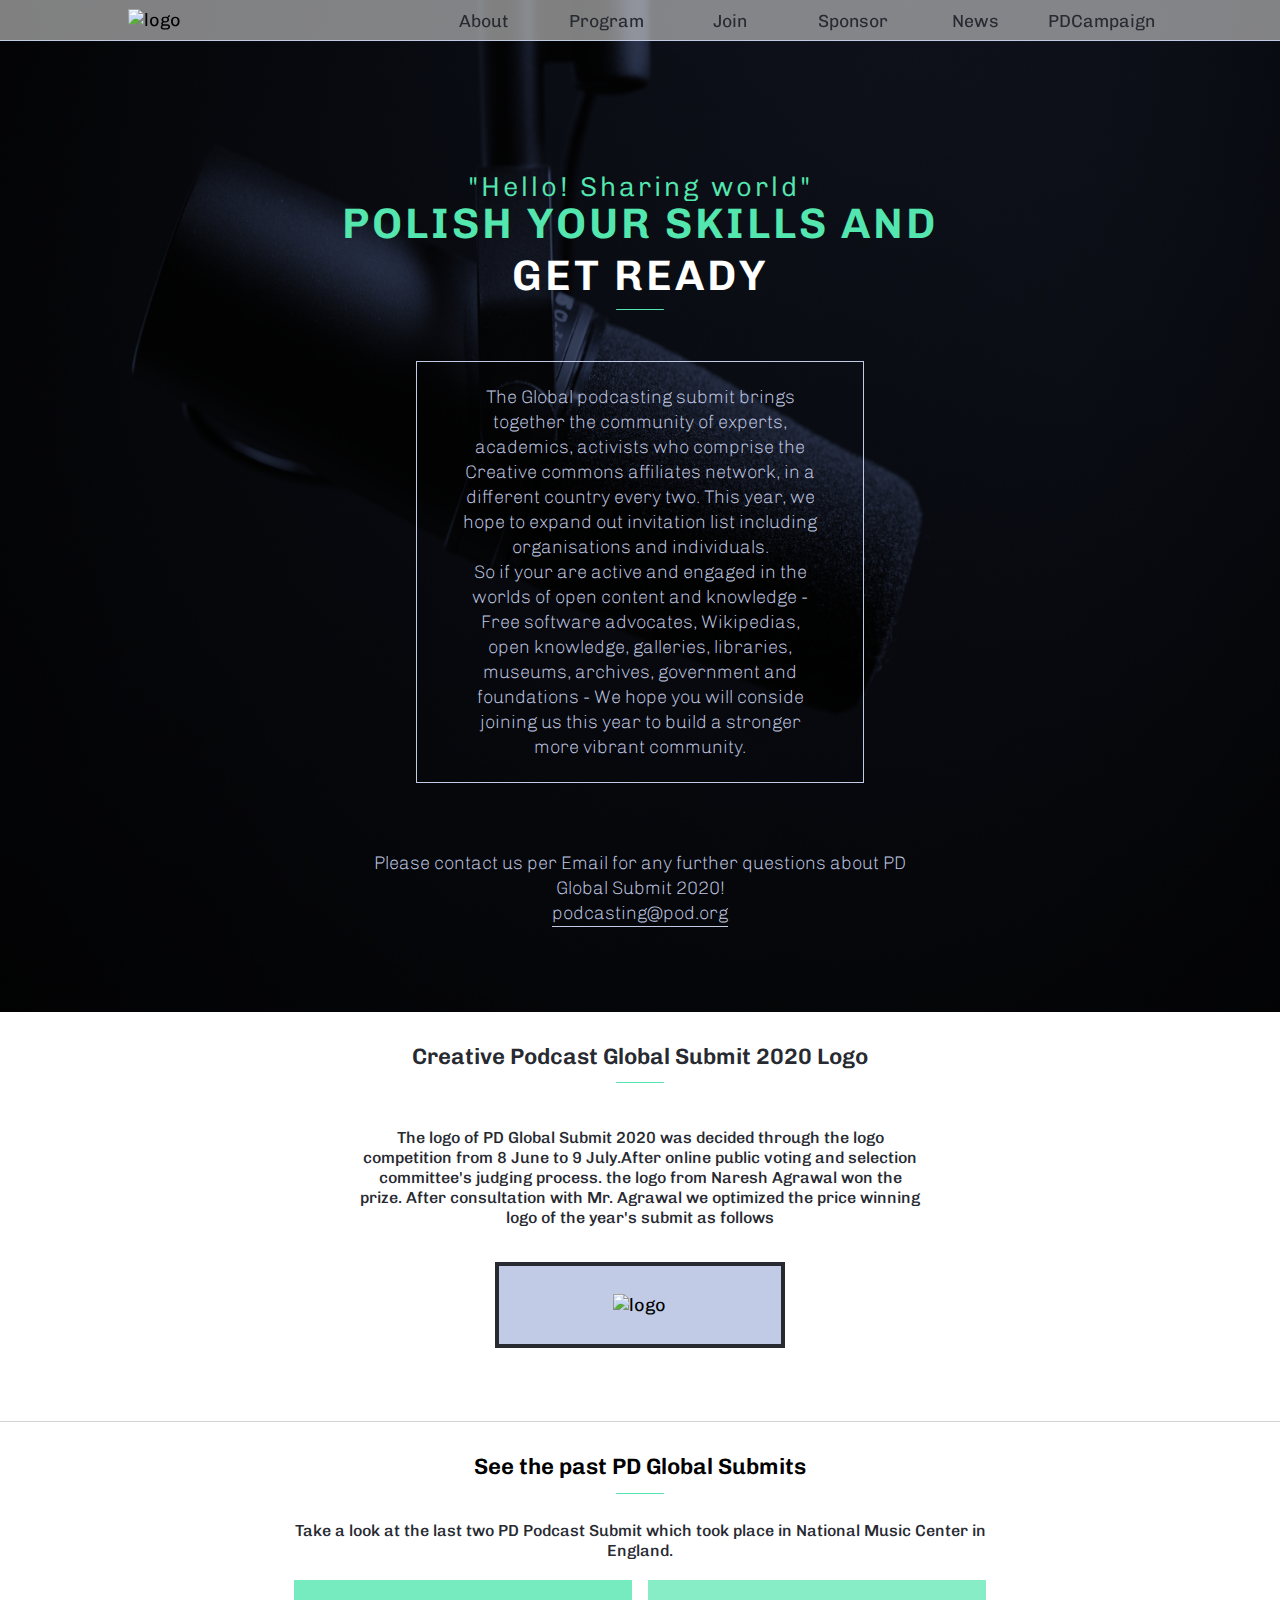
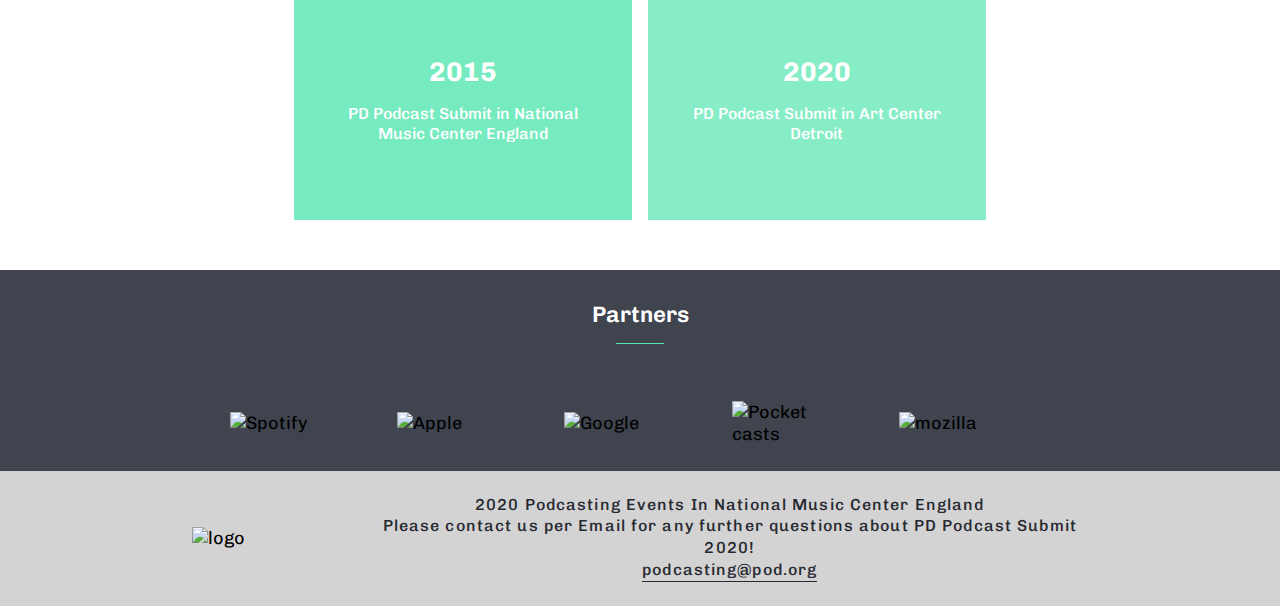
==== about.html @ 08f6e9c5 "completed the desktop version aswell" ====
<!DOCTYPE html>
<html lang="en">
<head>
  <meta charset="UTF-8">
  <meta http-equiv="X-UA-Compatible" content="IE=edge">
  <meta name="viewport" content="width=device-width, initial-scale=1.0">
  <link rel="stylesheet" href="about.css">
  <title>Capstone Project x01</title>
</head>
<body>
        <div class="container">
          <header>
            <img class="hambuger" src="./assets/mobile//hamburger.png" alt="harmbuger icon"/>
            <nav class="navigator toggle-ON">
              <button class="exit-btn">X</button>
              <a href="index.html"><img class="desktop" src="./assets/mobile/logo.svg" alt="logo"></a>
              <ul>
                <li><a href="about.html">About</a></li>
                <li><a href="#">Program</a></li>
                <li><a href="#">Join</a></li>
                <li><a href="#">Sponsor</a></li>
                <li><a href="#">News</a></li>
                <li class="desktop"><a href="#">PDCampaign</a></li>
              </ul>
              <div>
                <hr>
              </div>
            </nav>
          </header>
          <main>
            <div>
            <h4 class="sharing">
              "Hello! Sharing world"
            </h4>
            <h1>
              POLISH YOUR SKILLS AND<span class="title-span"><br>GET READY</span>
            </h1>
            <hr>
            </div>
            <p class="support">            
              The Global podcasting submit brings together the community of experts,
              academics, activists who comprise the Creative commons affiliates network,
              in a different country every two. This year, we hope to expand out invitation
              list including organisations and individuals.<br><span class="desktop">So if your are active and engaged
              in the worlds of open content and knowledge - Free software advocates, Wikipedias, open knowledge, galleries,
              libraries, museums, archives, government and foundations - We hope you will conside joining us this year to build
              a stronger more vibrant community.
              </span>
            </p>
            <p>
              Please contact us per Email for any further questions about PD Global Submit 2020!
              <br><span class="mail"><a href="#">podcasting@pod.org</a></span>
            </p>
          </main>
        </div>

        <section class="programs">
          <div class="programs-header">
            <h2>
              Creative Podcast Global Submit 2020 Logo
            </h2>
            <hr>
          </div>
          <p>
            The logo of PD Global Submit 2020 was decided through the logo competition 
            from 8 June to 9 July.<span class="desktop">After online public voting and selection
            committee's judging process. the logo from Naresh Agrawal won the prize. After consultation
            with Mr. Agrawal we optimized the price winning logo of the year's submit as follows 
            </span>
          </p>
          <div class="logo-feature">
            <img src="./assets/mobile/logo.svg" alt="logo">
          </div>
        </section>

        <section class="speakers">
          <div>
            <h2 class="speakers-header">See the past PD Global Submits</h2>
            <hr>
          </div> 
          <p>Take a look at the last two PD Podcast Submit which took place in National Music Center in England.</p>
          <div class="submit-pictures">
            <div class="submit1">
              <h2>2015</h2>
              <p>PD Podcast Submit in National Music Center England</p>
            </div>
            <div class="submit2">
              <h2>2020</h2>
              <p>PD Podcast Submit in Art Center Detroit</p>
            </div>
          </div>
        </section>

        <footer>
          <section class="upper">
            <div>
              <h2 class="speakers-header">Partners</h2>
              <hr>
            </div>
            <div class="logos">
              <img class="spotiffy" src="./assets/mobile/spotify.svg" alt="Spotify"/>
              <img class="applfe" src="./assets/mobile/apple-podcast.svg" alt="Apple"/>
              <img class="googfle" src="./assets/mobile/google-podcasts.svg" alt="Google"/>
              <img class="pockfet" src="./assets/mobile/pocket-casts.svg" alt="Pocket casts"/>
              <img src="./assets/mobile/partner1.png" alt="mozilla">
            </div>
          </section>
          <section class="down">
              <img src="./assets/mobile/logo.svg" alt="logo">
              <div>
              <p>2020 Podcasting Events In National Music Center England</p>
              <p class="desktop">
                Please contact us per Email for any further questions about PD Podcast Submit 2020!
                <br><span class="mail"><a href="#">podcasting@pod.org</a></span>
              </p>
              </div>
          </section>
        </footer>

        <script src="./script.js"></script>
</body>
</html>
---- about.css ----
@import url("https://fonts.googleapis.com/css2?family=Chivo:wght@300;400;700;900&display=swap");

/* Reset for easy styling */
* {
  margin: 0;
  padding: 0;
  box-sizing: border-box;
}

a,
ul,
li {
  text-decoration: none;
  color: inherit;
  list-style: none;
}

body {
  font-family: 'Chivo', sans-serif;
  font-size: 18px;
}

.container {
  background: 50%/cover no-repeat url(./assets/mobile/leo-bg.jpg), rgba(18, 23, 37, 0.9);
  background-repeat: no-repeat;
  background-position: 100% 100%;
  background-size: 100% 100%;
  padding: 2rem;
  background-blend-mode: overlay;
  display: flex;
  flex-direction: column;
  gap: 6rem;
}

.hambuger {
  width: 32px;
  height: 32px;
}

main {
  width: 78vw;
  margin: 0 auto;
  display: flex;
  flex-direction: column;
  gap: 3vh;
}

main h1,
.programs-header h2,
.speakers-header {
  font-weight: 100;
  font-size: 1.625rem;
  line-height: 38px;
  color: #54e6af;
  text-align: center;
}

.sharing {
  font-weight: 100;
  font-size: 1.2rem;
  color: #54e6af;
  text-align: center;
  line-height: 22px;
}

.title-span {
  color: white;
}

main p {
  font-size: .933rem;
  font-weight: 100;
  line-height: 25px;
  color: #C2CBE5;
  text-align: center;
  padding: 1rem;
}

.support {
  border: 1px solid #c2cbe5;
}

.companies {
  display: flex;
  flex-wrap: wrap;
  align-items: baseline;
  justify-content: space-between;
}

.programs {
  padding: 5%;
  display: flex;
  flex-direction: column;
  gap: 2.4rem;
  margin-bottom: 4%;
}

.programs p,
.speakers p {
  font-size: 1.2rem;
  font-weight: 500;
  line-height: 22px;
  color: #272a31;
  text-align: center;
}

.logo-feature {
  text-align: center;
  background-color: #c2cbe5;
  padding: 5% 10%;
  outline: 4px solid #272a31;
}

hr {
  margin: 2.5% auto;
  width: 3rem;
  height: 0.08rem;
  border-radius: 16px;
  background-color: #54e6af;
  border: none;
}

.programs-header h2,
.speakers-header {
  color: #272a31;
  font-weight: 600;
  font-size: 1.4rem;
}

.speakers-header {
  color: black;
  font-weight: 600;
}

.program-list h2 {
  color: #54e6af;
  font-size: 1rem;
  font-weight: 600;
  margin-left: 3.5vw;
}


.speakers {
  border-top: 1px solid #d3d3d3;
  padding: 5%;
  display: flex;
  flex-direction: column;
  gap: 1.5rem;
}

.submit-pictures {
  display: flex;
  flex-direction: column;
  gap: 1rem;
  align-items: space-evenly;
  margin-bottom: 1.5rem;
}

.submit-pictures div {
  display: flex;
  flex-direction: column;
  align-items: center;
  justify-content: center;
  gap: 1rem;
  height: 15rem;
  color: white;
}

.submit-pictures p {
  color: white;
}

.submit1 {
  background: 50%/cover no-repeat url(./assets/mobile/submit1.jpg), rgba(84, 230, 175, 0.8);
  background-repeat: no-repeat;
  background-position: 100% 100%;
  background-size: 100% 100%;
  padding: 2rem;
  background-blend-mode: overlay;
}

.submit2 {
  background: 50%/cover no-repeat url(./assets/mobile/submit2.jpg), rgba(84, 230, 175, 0.7);
  background-repeat: no-repeat;
  background-position: 100% 100%;
  background-size: 100% 100%;
  padding: 2rem;
  background-blend-mode: overlay;
}

 .upper {
  background-color: #3f444f;
  display: flex;
  flex-direction: column;
  gap: 2rem;
  padding: 5% 3%;
 }

 .upper h2 {
  color: white;
 }

.logos {
  display: flex;
  align-items: center;
  justify-content: center;
  gap: 1rem;
  flex-wrap: wrap;
}

.logos img {
  width: 24%;
}

.down {
  padding: 5% 10%;
  display: flex;
  align-items: center;
  justify-content: center;
  gap: 7vw;
  background-color: #d3d3d3;
}

.down img {
  width: 30%;
}
.down p {
  flex: 2;
  font-size: 1rem;
  font-weight: 500;
  line-height: 18px;
  letter-spacing: 0.07rem;
  color: #272a31
}

.navigator {
  background-color: #272a31;
  position: fixed;
  top: 0;
  right: 0;
  bottom: 0;
  left: 0;
  max-width: 100vw;
  max-height: 100vh;
  display: flex;
  flex-direction: column;
  gap: 1rem;
  align-items: center;
  /* justify-content: center; */
  padding: 8%;
}

.navigator button {
  align-self: flex-end;
  background-color: transparent;
  color: #c2cbe5;
  border: none;
  font-size: 2rem;
}

.navigator ul {
  display: flex;
  flex-direction: column;
  align-items: center;
  justify-content: center;
  gap: 1rem;
}

.navigator li {
  color: #c2cbe5;
  font-size: 2rem;
  border-bottom: 1px solid #c2cbe5;
  width: 80vw;
  padding: 3%;
}

.navigator div {
position: absolute;
display: flex;
justify-content: center;
align-items: center;
bottom: 0rem;
height: 5rem;
width: 100vw;
background-color: #c2cbe5;
}

.navigator hr {
  width: 24vw;
  height: 5px;
}

.toggle-ON {
  display: none;
}

.desktop {
  display: none;
}


@media screen and (min-width: 768px) {


  .hambuger,
  .exit-btn,
  .programs button {
    display: none;
  }

  .desktop,
  .toggle-ON {
    display: initial;
  }

  .mail {
    padding-bottom: 2px;
    border-bottom: 1px solid;
  }

  .navigator {
    background-color: rgba(211, 211, 211, 0.6);
    position: fixed;
    top: 0;
    right: 0;
    bottom: 0;
    left: 0;
    max-width: 100vw;
    max-height: fit-content;
    display: flex;
    flex-direction: row;
    gap: 1.6rem;
    align-items: center;
    justify-content: space-between;
    padding: 0.5% 10%;
    border-bottom: 1px solid #c2cbe5;
  }
  
  .navigator ul {
    display: grid;
    grid-template: 1fr / repeat(6, 1fr);
  }
  
  .navigator li {
    color: #272a31;
    font-size: 1.1rem;
    border-bottom: none;
    width: initial;
    padding: 3%;
    text-align: center;
  }
  
  .navigator div {
  display: none;
  }

  .container {
    background: 50%/cover no-repeat url(./assets/desktop/bg2.jpg), rgba(18, 23, 37, 0.9);
    background-repeat: no-repeat;
    background-position: 50% 50%;
    background-size: 100% 100%;
    padding: 5% 11%;
    background-blend-mode: overlay;
    display: flex;
    flex-direction: column;
    gap: 0rem;
  }

  .title-span {
    text-align: center;
  }
  
  main {
    width: 50vw;
    margin: 0 auto;
    display: flex;
    flex-direction: column;
    justify-content: center;
    align-items: center;
    gap: 5vh;
    margin-top: 7rem;
  }

  main h1 {
    font-size: 2.675rem;
    letter-spacing: 3px;
    line-height: 52px;
    text-align: center;
    font-weight: 600;
  }

  .sharing {
    color: #54e6af;
    font-size: 1.7rem;
    letter-spacing: 3px;
    font-weight: 300;
  }

  main p {
    font-size: 1.133rem;
    font-weight: 100;
    line-height: 25px;
    color: #C2CBE5;
    text-align: left;
    padding: 1.4rem 2.7rem;
    text-align: center;
  }
  
  .support {
    border: 1px solid #c2cbe5;
    width: 70%;
  }

  hr {
    margin: 1.1% auto;
  }

  .programs {
    padding: 2% 28%;
    display: flex;
    flex-direction: column;
    gap: 2.4rem;
    margin-bottom: 4%;

  }
  
  .programs p,
  .speakers p {
    font-size: 1rem;
    font-weight: 500;
    line-height: 20px;
    color: #272a31;
    text-align: center;
  }
  
  .logo-feature {
    text-align: center;
    background-color: #c2cbe5;
    padding: 5% 10%;
    outline: 4px solid #272a31;
    width: 50%;
    align-self: center;
  }

  .speakers {
    border-top: 1px solid #d3d3d3;
    display: flex;
    flex-direction: column;
    gap: 1.2rem;
    padding: 2% 23%;
  }
  
  .submit-pictures {
    display: grid;
    grid-template: 1fr / 1fr 1fr;
    margin-bottom: 1.5rem;
  }

  .submit-pictures p {
    color: white;
  }
  
  .submit-pictures div {
    display: flex;
    flex-direction: column;
    align-items: center;
    justify-content: center;
    gap: 1rem;
    height: 15rem;
  }

  .upper {
    gap: 3rem;
    padding: 2% 18%;
   }

  .logos {
    display: grid;
    grid-template-columns: repeat(5, 1fr);
  }
  
  .logos img {
    width: 60%;
  }
  
  .down {
    padding: 2% 15%;
    display: flex;
    align-items: center;
    justify-content: center;
    gap: 6vw;
    background-color: #d3d3d3;
  }
  
  .down img {
    width: 12%;
  }

  .down div {
    text-align: center;
  }
  .down p {
    flex: 2;
    font-size: 1rem;
    font-weight: 500;
    line-height: 18px;
    letter-spacing: 0.07rem;
    color: #272a31
  }
}
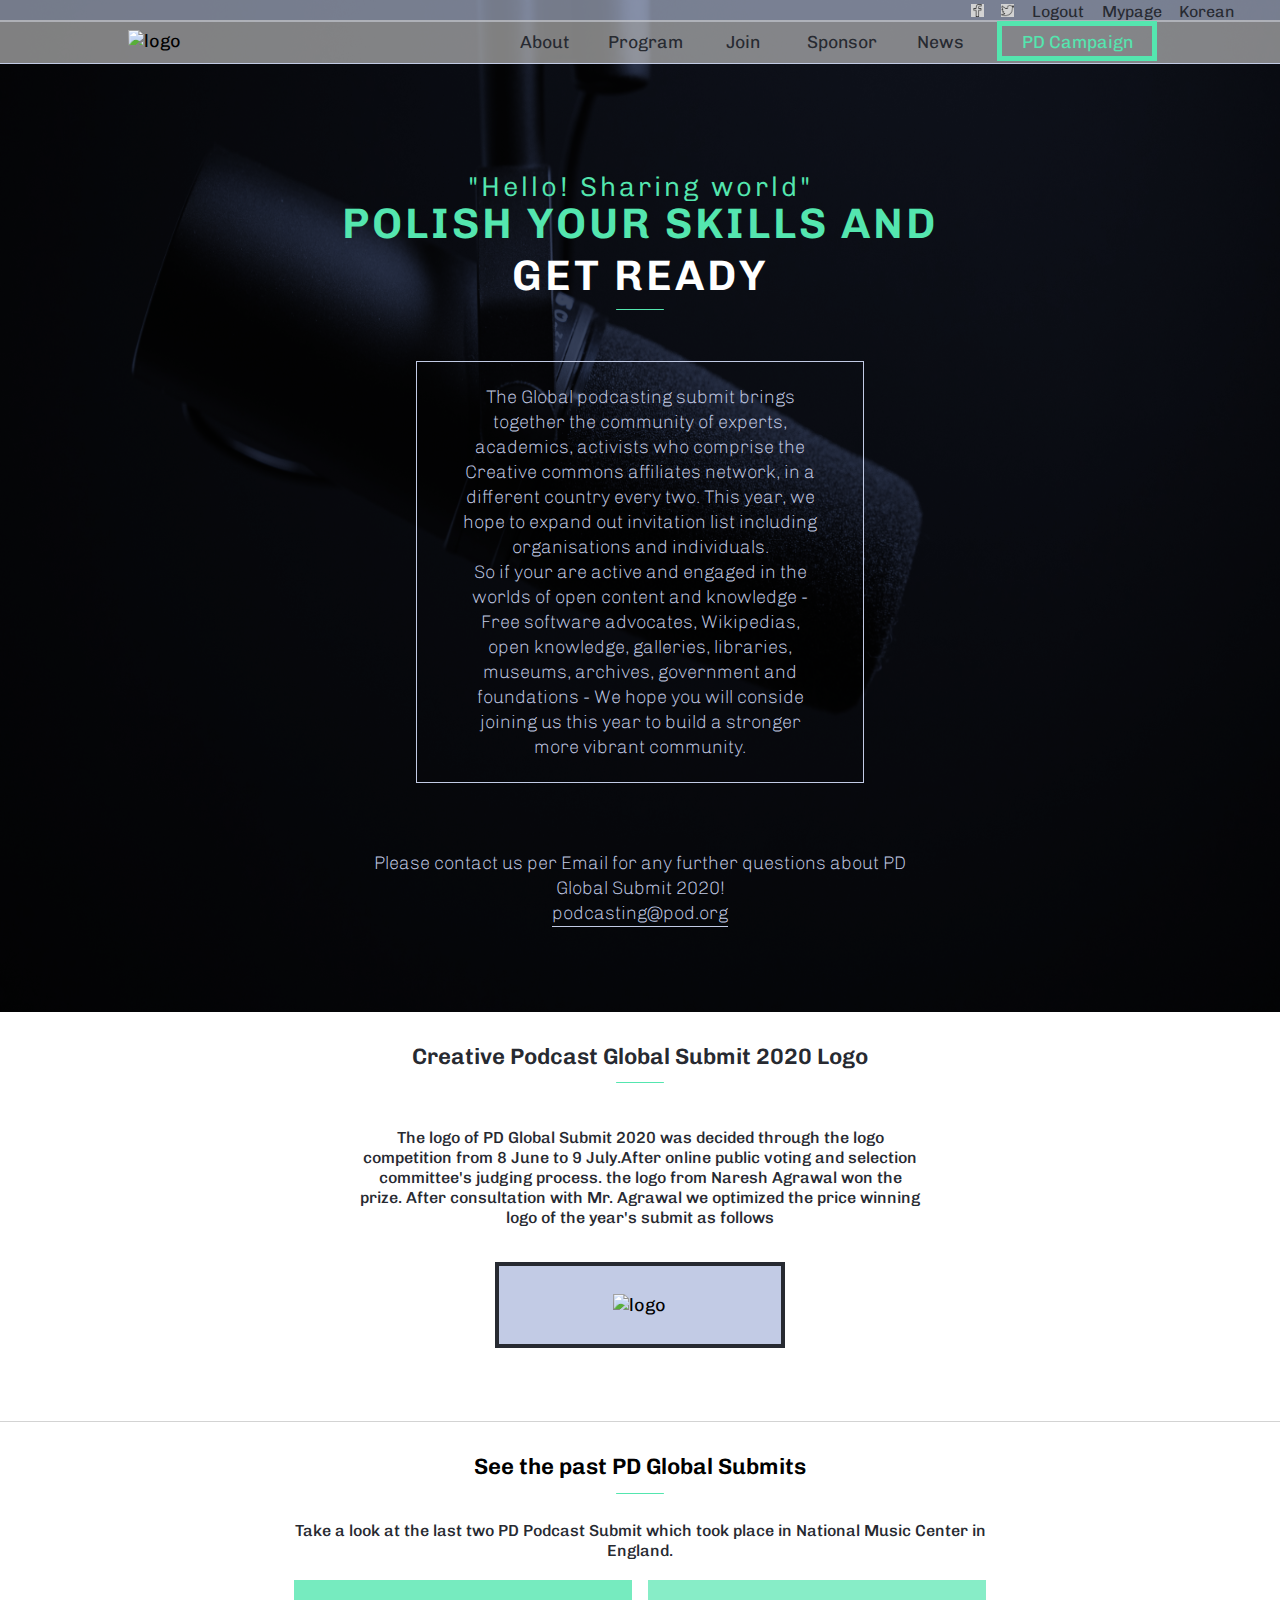
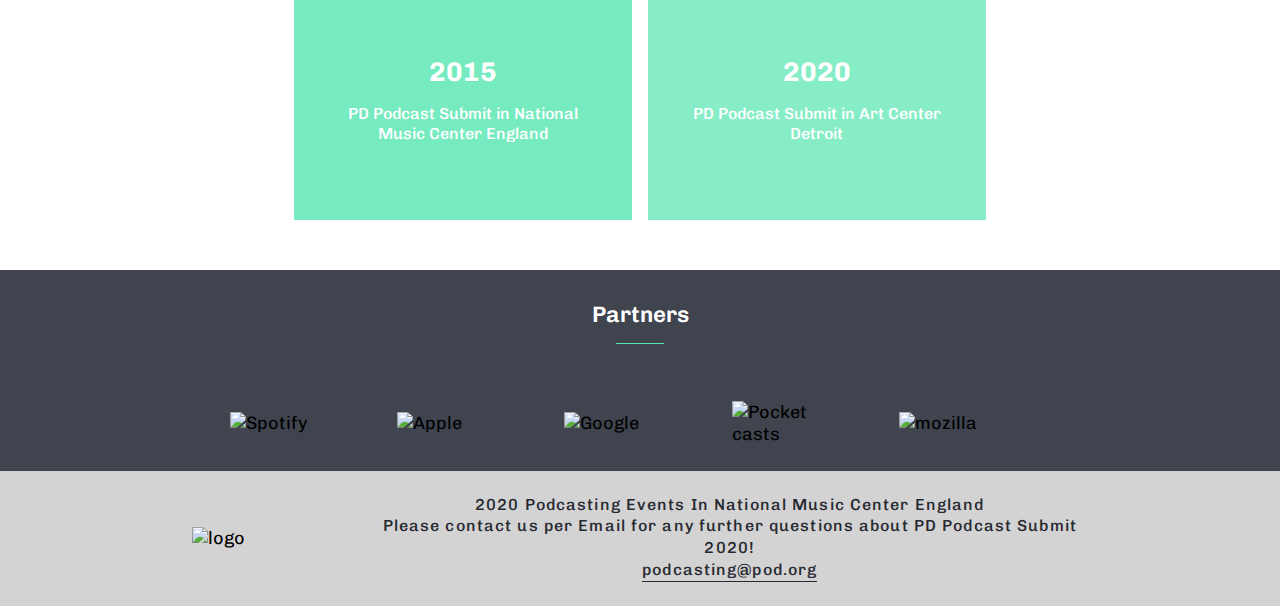
==== commit e00433f1: "added a logings div" ====
--- a/about.html
+++ b/about.html
@@ -9,6 +9,13 @@
 </head>
 <body>
         <div class="container">
+          <div class="loggings desktop">
+            <a href="#"><img src="./assets/desktop/facebook.png" alt="facebook"></a>
+            <a href="#"><img src="./assets/desktop/twitter.png" alt="twitter"></a>
+            <a href="#"><p>Logout</p></a>
+            <a href="#"><p>Mypage</p></a>
+            <a href="#"><p>Korean</p></a>
+          </div>
           <header>
             <img class="hambuger" src="./assets/mobile//hamburger.png" alt="harmbuger icon"/>
             <nav class="navigator toggle-ON">
@@ -20,7 +27,7 @@
                 <li><a href="#">Join</a></li>
                 <li><a href="#">Sponsor</a></li>
                 <li><a href="#">News</a></li>
-                <li class="desktop"><a href="#">PDCampaign</a></li>
+                <li class="desktop pdc"><a href="#">PD Campaign</a></li>
               </ul>
               <div>
                 <hr>
--- a/about.css
+++ b/about.css
@@ -320,8 +320,8 @@
 
   .navigator {
     background-color: rgba(211, 211, 211, 0.6);
-    position: fixed;
-    top: 0;
+    position: absolute;
+    top: 20px;
     right: 0;
     bottom: 0;
     left: 0;
@@ -338,7 +338,8 @@
   
   .navigator ul {
     display: grid;
-    grid-template: 1fr / repeat(6, 1fr);
+    grid-template: 1fr / repeat(5, 1fr) 2fr;
+    column-gap: 1.5rem;
   }
   
   .navigator li {
@@ -352,6 +353,12 @@
   
   .navigator div {
   display: none;
+  }
+
+  .pdc {
+    outline: 5px solid #54e6af;
+    padding: 5px 10px;
+    color: #54e6af !important;
   }
 
   .container {
@@ -507,4 +514,28 @@
     letter-spacing: 0.07rem;
     color: #272a31
   }
+
+  .loggings {
+    background-color: rgba(194, 203, 229, 0.6);
+    display: flex;
+    align-items: center;
+    justify-content: flex-end;
+    gap: 1.1rem;
+    position: absolute;
+    top: 0;
+    left: 0;
+    right: 0;
+    padding: 0 3.5%;
+  }
+
+  .loggings img {
+    width: 13px;
+    height: 13px;
+    background-color: #d3d3d3;
+  }
+
+  .loggings p {
+    color: #272a31;
+    font-size: 1rem;
+  }
 }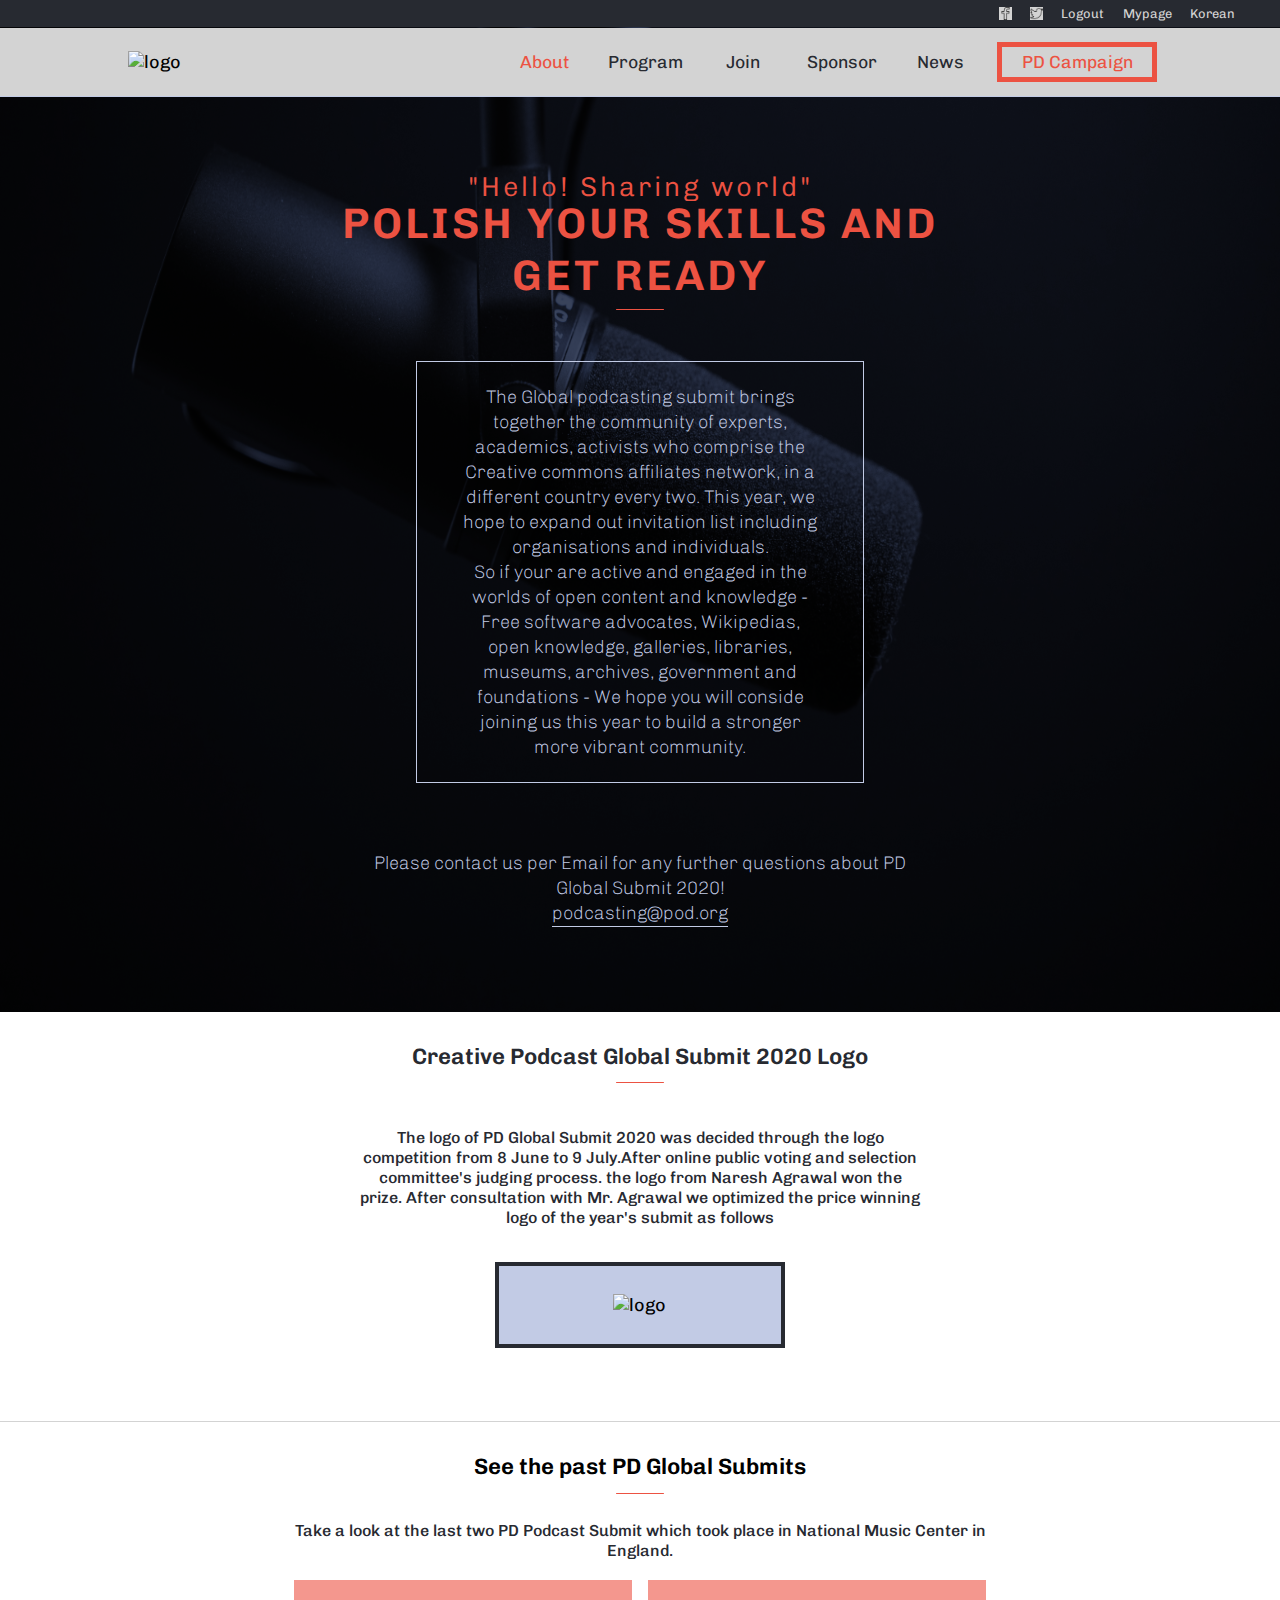
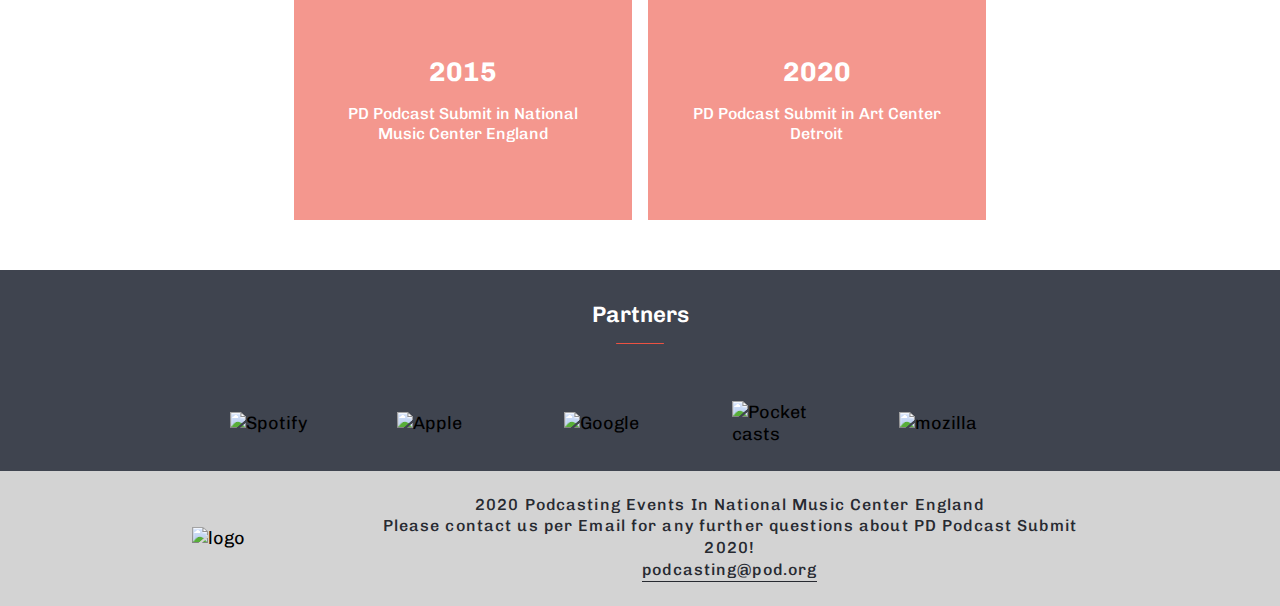
==== commit 1517d1f9: "make some changes to the design color" ====
--- a/about.html
+++ b/about.html
@@ -22,7 +22,8 @@
               <button class="exit-btn">X</button>
               <a href="index.html"><img class="desktop" src="./assets/mobile/logo.svg" alt="logo"></a>
               <ul>
-                <li><a href="about.html">About</a></li>
+                <li class="mobile"><a href="index.html">Home</a></li>
+                <li class="desktop about-color"><a href="about.html">About</a></li>
                 <li><a href="#">Program</a></li>
                 <li><a href="#">Join</a></li>
                 <li><a href="#">Sponsor</a></li>
@@ -34,7 +35,7 @@
               </div>
             </nav>
           </header>
-          <main>
+          <section class="main">
             <div>
             <h4 class="sharing">
               "Hello! Sharing world"
@@ -58,7 +59,7 @@
               Please contact us per Email for any further questions about PD Global Submit 2020!
               <br><span class="mail"><a href="#">podcasting@pod.org</a></span>
             </p>
-          </main>
+          </section>
         </div>
 
         <section class="programs">
--- a/about.css
+++ b/about.css
@@ -37,7 +37,7 @@
   height: 32px;
 }
 
-main {
+.main {
   width: 78vw;
   margin: 0 auto;
   display: flex;
@@ -45,33 +45,29 @@
   gap: 3vh;
 }
 
-main h1,
+.main h1,
 .programs-header h2,
 .speakers-header {
   font-weight: 100;
   font-size: 1.625rem;
   line-height: 38px;
-  color: #54e6af;
+  color: #ec5242;
   text-align: center;
 }
 
 .sharing {
   font-weight: 100;
   font-size: 1.2rem;
-  color: #54e6af;
+  color: #ec5242;
   text-align: center;
   line-height: 22px;
 }
 
-.title-span {
-  color: white;
-}
-
-main p {
-  font-size: .933rem;
+.main p {
+  font-size: 0.933rem;
   font-weight: 100;
   line-height: 25px;
-  color: #C2CBE5;
+  color: #c2cbe5;
   text-align: center;
   padding: 1rem;
 }
@@ -116,7 +112,7 @@
   width: 3rem;
   height: 0.08rem;
   border-radius: 16px;
-  background-color: #54e6af;
+  background-color: #ec5242;
   border: none;
 }
 
@@ -133,13 +129,12 @@
 }
 
 .program-list h2 {
-  color: #54e6af;
+  color: #ec5242;
   font-size: 1rem;
   font-weight: 600;
   margin-left: 3.5vw;
 }
 
-
 .speakers {
   border-top: 1px solid #d3d3d3;
   padding: 5%;
@@ -152,7 +147,6 @@
   display: flex;
   flex-direction: column;
   gap: 1rem;
-  align-items: space-evenly;
   margin-bottom: 1.5rem;
 }
 
@@ -171,7 +165,7 @@
 }
 
 .submit1 {
-  background: 50%/cover no-repeat url(./assets/mobile/submit1.jpg), rgba(84, 230, 175, 0.8);
+  background: 50%/cover no-repeat url(./assets/mobile/submit1.jpg), rgba(236, 82, 66, 0.6);
   background-repeat: no-repeat;
   background-position: 100% 100%;
   background-size: 100% 100%;
@@ -180,7 +174,7 @@
 }
 
 .submit2 {
-  background: 50%/cover no-repeat url(./assets/mobile/submit2.jpg), rgba(84, 230, 175, 0.7);
+  background: 50%/cover no-repeat url(./assets/mobile/submit2.jpg), rgba(236, 82, 66, 0.6);
   background-repeat: no-repeat;
   background-position: 100% 100%;
   background-size: 100% 100%;
@@ -188,17 +182,17 @@
   background-blend-mode: overlay;
 }
 
- .upper {
+.upper {
   background-color: #3f444f;
   display: flex;
   flex-direction: column;
   gap: 2rem;
   padding: 5% 3%;
- }
-
- .upper h2 {
+}
+
+.upper h2 {
   color: white;
- }
+}
 
 .logos {
   display: flex;
@@ -224,13 +218,14 @@
 .down img {
   width: 30%;
 }
+
 .down p {
   flex: 2;
   font-size: 1rem;
   font-weight: 500;
   line-height: 18px;
   letter-spacing: 0.07rem;
-  color: #272a31
+  color: #272a31;
 }
 
 .navigator {
@@ -246,7 +241,6 @@
   flex-direction: column;
   gap: 1rem;
   align-items: center;
-  /* justify-content: center; */
   padding: 8%;
 }
 
@@ -275,14 +269,14 @@
 }
 
 .navigator div {
-position: absolute;
-display: flex;
-justify-content: center;
-align-items: center;
-bottom: 0rem;
-height: 5rem;
-width: 100vw;
-background-color: #c2cbe5;
+  position: absolute;
+  display: flex;
+  justify-content: center;
+  align-items: center;
+  bottom: 0;
+  height: 5rem;
+  width: 100vw;
+  background-color: #c2cbe5;
 }
 
 .navigator hr {
@@ -298,10 +292,7 @@
   display: none;
 }
 
-
 @media screen and (min-width: 768px) {
-
-
   .hambuger,
   .exit-btn,
   .programs button {
@@ -319,14 +310,14 @@
   }
 
   .navigator {
-    background-color: rgba(211, 211, 211, 0.6);
+    background-color: rgba(211, 211, 211, 1);
     position: absolute;
-    top: 20px;
+    top: 28px;
     right: 0;
     bottom: 0;
     left: 0;
     max-width: 100vw;
-    max-height: fit-content;
+    max-height: 4.3rem;
     display: flex;
     flex-direction: row;
     gap: 1.6rem;
@@ -335,13 +326,13 @@
     padding: 0.5% 10%;
     border-bottom: 1px solid #c2cbe5;
   }
-  
+
   .navigator ul {
     display: grid;
     grid-template: 1fr / repeat(5, 1fr) 2fr;
     column-gap: 1.5rem;
   }
-  
+
   .navigator li {
     color: #272a31;
     font-size: 1.1rem;
@@ -350,15 +341,15 @@
     padding: 3%;
     text-align: center;
   }
-  
+
   .navigator div {
-  display: none;
+    display: none;
   }
 
   .pdc {
-    outline: 5px solid #54e6af;
+    outline: 5px solid #ec5242;
     padding: 5px 10px;
-    color: #54e6af !important;
+    color: #ec5242 !important;
   }
 
   .container {
@@ -370,14 +361,14 @@
     background-blend-mode: overlay;
     display: flex;
     flex-direction: column;
-    gap: 0rem;
+    gap: 0;
   }
 
   .title-span {
     text-align: center;
   }
-  
-  main {
+
+  .main {
     width: 50vw;
     margin: 0 auto;
     display: flex;
@@ -388,7 +379,7 @@
     margin-top: 7rem;
   }
 
-  main h1 {
+  .main h1 {
     font-size: 2.675rem;
     letter-spacing: 3px;
     line-height: 52px;
@@ -397,22 +388,21 @@
   }
 
   .sharing {
-    color: #54e6af;
+    color: #ec5242;
     font-size: 1.7rem;
     letter-spacing: 3px;
     font-weight: 300;
   }
 
-  main p {
+  .main p {
     font-size: 1.133rem;
     font-weight: 100;
     line-height: 25px;
-    color: #C2CBE5;
-    text-align: left;
+    color: #c2cbe5;
     padding: 1.4rem 2.7rem;
     text-align: center;
   }
-  
+
   .support {
     border: 1px solid #c2cbe5;
     width: 70%;
@@ -428,9 +418,8 @@
     flex-direction: column;
     gap: 2.4rem;
     margin-bottom: 4%;
-
-  }
-  
+  }
+
   .programs p,
   .speakers p {
     font-size: 1rem;
@@ -439,7 +428,7 @@
     color: #272a31;
     text-align: center;
   }
-  
+
   .logo-feature {
     text-align: center;
     background-color: #c2cbe5;
@@ -456,7 +445,7 @@
     gap: 1.2rem;
     padding: 2% 23%;
   }
-  
+
   .submit-pictures {
     display: grid;
     grid-template: 1fr / 1fr 1fr;
@@ -466,7 +455,7 @@
   .submit-pictures p {
     color: white;
   }
-  
+
   .submit-pictures div {
     display: flex;
     flex-direction: column;
@@ -479,17 +468,17 @@
   .upper {
     gap: 3rem;
     padding: 2% 18%;
-   }
+  }
 
   .logos {
     display: grid;
     grid-template-columns: repeat(5, 1fr);
   }
-  
+
   .logos img {
     width: 60%;
   }
-  
+
   .down {
     padding: 2% 15%;
     display: flex;
@@ -498,7 +487,7 @@
     gap: 6vw;
     background-color: #d3d3d3;
   }
-  
+
   .down img {
     width: 12%;
   }
@@ -506,26 +495,27 @@
   .down div {
     text-align: center;
   }
+
   .down p {
     flex: 2;
     font-size: 1rem;
     font-weight: 500;
     line-height: 18px;
     letter-spacing: 0.07rem;
-    color: #272a31
+    color: #272a31;
   }
 
   .loggings {
-    background-color: rgba(194, 203, 229, 0.6);
+    background-color: #272a31;
     display: flex;
     align-items: center;
     justify-content: flex-end;
-    gap: 1.1rem;
+    gap: 1.15rem;
     position: absolute;
     top: 0;
     left: 0;
     right: 0;
-    padding: 0 3.5%;
+    padding: 0.2% 3.5%;
   }
 
   .loggings img {
@@ -535,7 +525,15 @@
   }
 
   .loggings p {
-    color: #272a31;
-    font-size: 1rem;
-  }
-}+    color: #d3d3d3;
+    font-size: 0.8rem;
+  }
+
+  .mobile {
+    display: none;
+  }
+
+  .about-color {
+    color: #ec5242 !important;
+  }
+}
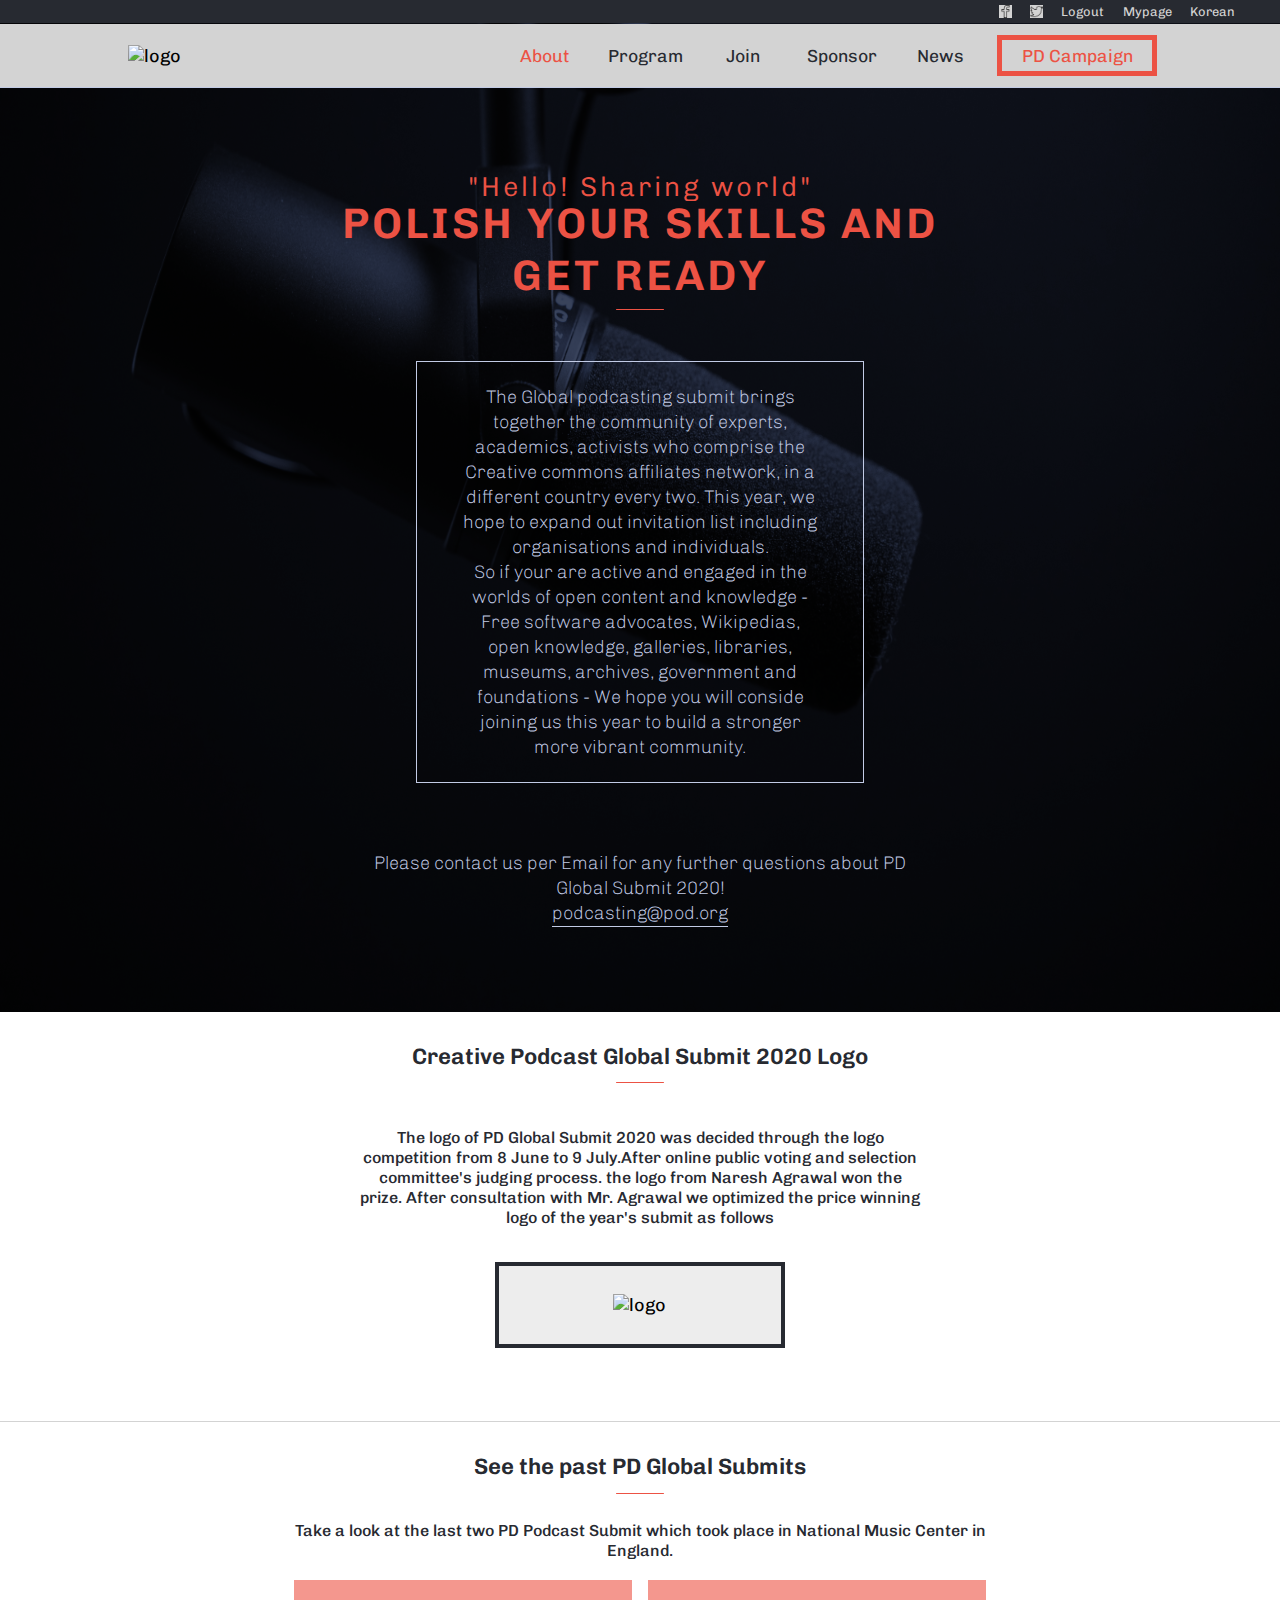
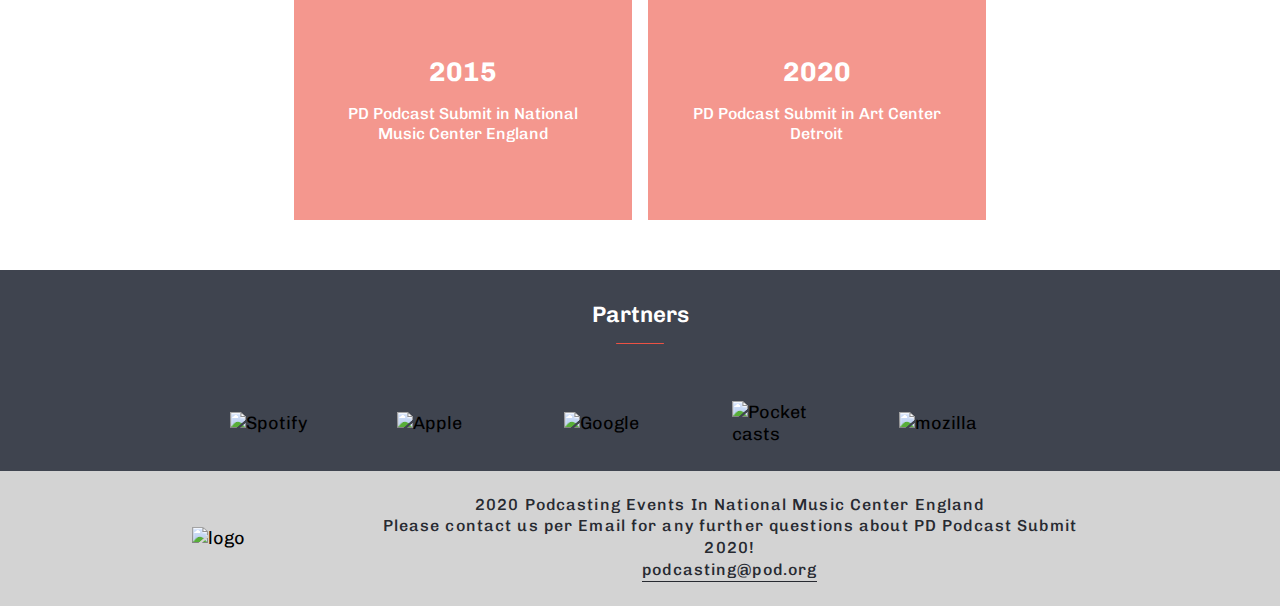
==== commit d0a450d6: "Optimize the css" ====
--- a/about.html
+++ b/about.html
@@ -8,7 +8,7 @@
   <title>Capstone Project x01</title>
 </head>
 <body>
-        <div class="container">
+        <header class="container c-flex">
           <div class="loggings desktop">
             <a href="#"><img src="./assets/desktop/facebook.png" alt="facebook"></a>
             <a href="#"><img src="./assets/desktop/twitter.png" alt="twitter"></a>
@@ -16,26 +16,26 @@
             <a href="#"><p>Mypage</p></a>
             <a href="#"><p>Korean</p></a>
           </div>
-          <header>
-            <img class="hambuger" src="./assets/mobile//hamburger.png" alt="harmbuger icon"/>
+          <div>
+            <img class="hambuger" src="./assets/mobile//hamburger.png" alt="harmbuger icon">
             <nav class="navigator toggle-ON">
               <button class="exit-btn">X</button>
               <a href="index.html"><img class="desktop" src="./assets/mobile/logo.svg" alt="logo"></a>
-              <ul>
+              <ul class="c-flex">
                 <li class="mobile"><a href="index.html">Home</a></li>
-                <li class="desktop about-color"><a href="about.html">About</a></li>
+                <li class="desktop" id="about-color"><a href="about.html">About</a></li>
                 <li><a href="#">Program</a></li>
                 <li><a href="#">Join</a></li>
                 <li><a href="#">Sponsor</a></li>
                 <li><a href="#">News</a></li>
-                <li class="desktop pdc"><a href="#">PD Campaign</a></li>
+                <li class="desktop" id="pdc"><a href="#">PD Campaign</a></li>
               </ul>
               <div>
                 <hr>
               </div>
             </nav>
-          </header>
-          <section class="main">
+          </div>
+          <section class="main c-flex">
             <div>
             <h4 class="sharing">
               "Hello! Sharing world"
@@ -60,9 +60,9 @@
               <br><span class="mail"><a href="#">podcasting@pod.org</a></span>
             </p>
           </section>
-        </div>
+        </header>
 
-        <section class="programs">
+        <section class="programs c-flex">
           <div class="programs-header">
             <h2>
               Creative Podcast Global Submit 2020 Logo
@@ -87,12 +87,12 @@
             <hr>
           </div> 
           <p>Take a look at the last two PD Podcast Submit which took place in National Music Center in England.</p>
-          <div class="submit-pictures">
-            <div class="submit1">
+          <div class="submit-pictures c-flex">
+            <div class="submit1 c-flex">
               <h2>2015</h2>
               <p>PD Podcast Submit in National Music Center England</p>
             </div>
-            <div class="submit2">
+            <div class="submit2 c-flex">
               <h2>2020</h2>
               <p>PD Podcast Submit in Art Center Detroit</p>
             </div>
@@ -100,20 +100,20 @@
         </section>
 
         <footer>
-          <section class="upper">
+          <section class="upper c-flex">
             <div>
               <h2 class="speakers-header">Partners</h2>
               <hr>
             </div>
             <div class="logos">
-              <img class="spotiffy" src="./assets/mobile/spotify.svg" alt="Spotify"/>
-              <img class="applfe" src="./assets/mobile/apple-podcast.svg" alt="Apple"/>
-              <img class="googfle" src="./assets/mobile/google-podcasts.svg" alt="Google"/>
-              <img class="pockfet" src="./assets/mobile/pocket-casts.svg" alt="Pocket casts"/>
+              <img class="spotiffy" src="./assets/mobile/spotify.svg" alt="Spotify">
+              <img class="applfe" src="./assets/mobile/apple-podcast.svg" alt="Apple">
+              <img class="googfle" src="./assets/mobile/google-podcasts.svg" alt="Google">
+              <img class="pockfet" src="./assets/mobile/pocket-casts.svg" alt="Pocket casts">
               <img src="./assets/mobile/partner1.png" alt="mozilla">
             </div>
           </section>
-          <section class="down">
+          <div class="down">
               <img src="./assets/mobile/logo.svg" alt="logo">
               <div>
               <p>2020 Podcasting Events In National Music Center England</p>
@@ -122,7 +122,7 @@
                 <br><span class="mail"><a href="#">podcasting@pod.org</a></span>
               </p>
               </div>
-          </section>
+            </div>
         </footer>
 
         <script src="./script.js"></script>
--- a/about.css
+++ b/about.css
@@ -1,4 +1,12 @@
 @import url("https://fonts.googleapis.com/css2?family=Chivo:wght@300;400;700;900&display=swap");
+
+:root {
+  --primary: #ec5244;
+  --text-color: #c2cbe5;
+  --primary-BG: #272a31;
+  --secondary-BG: #d3d3d3;
+  --white: #fff;
+}
 
 /* Reset for easy styling */
 * {
@@ -12,12 +20,21 @@
 li {
   text-decoration: none;
   color: inherit;
+}
+
+ul,
+li {
   list-style: none;
 }
 
 body {
-  font-family: 'Chivo', sans-serif;
+  font-family: Chivo, sans-serif;
   font-size: 18px;
+}
+
+.c-flex {
+  display: flex;
+  flex-direction: column;
 }
 
 .container {
@@ -40,25 +57,21 @@
 .main {
   width: 78vw;
   margin: 0 auto;
-  display: flex;
-  flex-direction: column;
   gap: 3vh;
 }
 
-.main h1,
-.programs-header h2,
-.speakers-header {
+.main h1 {
   font-weight: 100;
   font-size: 1.625rem;
   line-height: 38px;
-  color: #ec5242;
+  color: var(--primary);
   text-align: center;
 }
 
 .sharing {
   font-weight: 100;
   font-size: 1.2rem;
-  color: #ec5242;
+  color: var(--primary);
   text-align: center;
   line-height: 22px;
 }
@@ -67,13 +80,13 @@
   font-size: 0.933rem;
   font-weight: 100;
   line-height: 25px;
-  color: #c2cbe5;
+  color: var(--text-color);
   text-align: center;
   padding: 1rem;
 }
 
 .support {
-  border: 1px solid #c2cbe5;
+  border: 1px solid var(--text-color);
 }
 
 .companies {
@@ -85,8 +98,6 @@
 
 .programs {
   padding: 5%;
-  display: flex;
-  flex-direction: column;
   gap: 2.4rem;
   margin-bottom: 4%;
 }
@@ -96,15 +107,15 @@
   font-size: 1.2rem;
   font-weight: 500;
   line-height: 22px;
-  color: #272a31;
+  color: var(--primary-BG);
   text-align: center;
 }
 
 .logo-feature {
   text-align: center;
-  background-color: #c2cbe5;
+  background-color: rgba(211, 211, 211, 0.4);
   padding: 5% 10%;
-  outline: 4px solid #272a31;
+  outline: 4px solid var(--primary-BG);
 }
 
 hr {
@@ -112,31 +123,28 @@
   width: 3rem;
   height: 0.08rem;
   border-radius: 16px;
-  background-color: #ec5242;
+  background-color: var(--primary);
   border: none;
 }
 
 .programs-header h2,
 .speakers-header {
-  color: #272a31;
+  color: var(--primary-BG);
   font-weight: 600;
   font-size: 1.4rem;
-}
-
-.speakers-header {
-  color: black;
-  font-weight: 600;
+  text-align: center;
+  line-height: 38px;
 }
 
 .program-list h2 {
-  color: #ec5242;
+  color: var(--primary);
   font-size: 1rem;
   font-weight: 600;
   margin-left: 3.5vw;
 }
 
 .speakers {
-  border-top: 1px solid #d3d3d3;
+  border-top: 1px solid var(--secondary-BG);
   padding: 5%;
   display: flex;
   flex-direction: column;
@@ -144,28 +152,33 @@
 }
 
 .submit-pictures {
-  display: flex;
-  flex-direction: column;
   gap: 1rem;
   margin-bottom: 1.5rem;
 }
 
 .submit-pictures div {
-  display: flex;
-  flex-direction: column;
   align-items: center;
   justify-content: center;
   gap: 1rem;
   height: 15rem;
-  color: white;
-}
-
-.submit-pictures p {
-  color: white;
+  color: var(--white);
+}
+
+.submit-pictures p,
+.upper h2 {
+  color: var(--white);
 }
 
 .submit1 {
   background: 50%/cover no-repeat url(./assets/mobile/submit1.jpg), rgba(236, 82, 66, 0.6);
+}
+
+.submit2 {
+  background: 50%/cover no-repeat url(./assets/mobile/submit2.jpg), rgba(236, 82, 66, 0.6);
+}
+
+.submit1,
+.submit2 {
   background-repeat: no-repeat;
   background-position: 100% 100%;
   background-size: 100% 100%;
@@ -173,25 +186,10 @@
   background-blend-mode: overlay;
 }
 
-.submit2 {
-  background: 50%/cover no-repeat url(./assets/mobile/submit2.jpg), rgba(236, 82, 66, 0.6);
-  background-repeat: no-repeat;
-  background-position: 100% 100%;
-  background-size: 100% 100%;
-  padding: 2rem;
-  background-blend-mode: overlay;
-}
-
 .upper {
   background-color: #3f444f;
-  display: flex;
-  flex-direction: column;
   gap: 2rem;
   padding: 5% 3%;
-}
-
-.upper h2 {
-  color: white;
 }
 
 .logos {
@@ -212,7 +210,7 @@
   align-items: center;
   justify-content: center;
   gap: 7vw;
-  background-color: #d3d3d3;
+  background-color: var(--secondary-BG);
 }
 
 .down img {
@@ -225,11 +223,11 @@
   font-weight: 500;
   line-height: 18px;
   letter-spacing: 0.07rem;
-  color: #272a31;
+  color: var(--primary-BG);
 }
 
 .navigator {
-  background-color: #272a31;
+  background-color: var(--primary-BG);
   position: fixed;
   top: 0;
   right: 0;
@@ -247,23 +245,21 @@
 .navigator button {
   align-self: flex-end;
   background-color: transparent;
-  color: #c2cbe5;
+  color: var(--text-color);
   border: none;
   font-size: 2rem;
 }
 
 .navigator ul {
-  display: flex;
-  flex-direction: column;
   align-items: center;
   justify-content: center;
   gap: 1rem;
 }
 
 .navigator li {
-  color: #c2cbe5;
+  color: var(--text-color);
   font-size: 2rem;
-  border-bottom: 1px solid #c2cbe5;
+  border-bottom: 1px solid var(--text-color);
   width: 80vw;
   padding: 3%;
 }
@@ -276,7 +272,7 @@
   bottom: 0;
   height: 5rem;
   width: 100vw;
-  background-color: #c2cbe5;
+  background-color: var(--text-color);
 }
 
 .navigator hr {
@@ -284,17 +280,16 @@
   height: 5px;
 }
 
+.desktop,
 .toggle-ON {
   display: none;
 }
 
-.desktop {
-  display: none;
-}
-
 @media screen and (min-width: 768px) {
+  .mobile,
   .hambuger,
   .exit-btn,
+  .navigator div,
   .programs button {
     display: none;
   }
@@ -312,19 +307,14 @@
   .navigator {
     background-color: rgba(211, 211, 211, 1);
     position: absolute;
-    top: 28px;
-    right: 0;
-    bottom: 0;
-    left: 0;
-    max-width: 100vw;
-    max-height: 4.3rem;
+    top: 24px;
+    max-height: 4rem;
     display: flex;
     flex-direction: row;
     gap: 1.6rem;
-    align-items: center;
     justify-content: space-between;
     padding: 0.5% 10%;
-    border-bottom: 1px solid #c2cbe5;
+    border-bottom: 1px solid var(--text-color);
   }
 
   .navigator ul {
@@ -334,7 +324,7 @@
   }
 
   .navigator li {
-    color: #272a31;
+    color: var(--primary-BG);
     font-size: 1.1rem;
     border-bottom: none;
     width: initial;
@@ -342,14 +332,10 @@
     text-align: center;
   }
 
-  .navigator div {
-    display: none;
-  }
-
-  .pdc {
-    outline: 5px solid #ec5242;
+  #pdc {
+    outline: 5px solid var(--primary);
     padding: 5px 10px;
-    color: #ec5242 !important;
+    color: var(--primary);
   }
 
   .container {
@@ -358,9 +344,6 @@
     background-position: 50% 50%;
     background-size: 100% 100%;
     padding: 5% 11%;
-    background-blend-mode: overlay;
-    display: flex;
-    flex-direction: column;
     gap: 0;
   }
 
@@ -370,9 +353,6 @@
 
   .main {
     width: 50vw;
-    margin: 0 auto;
-    display: flex;
-    flex-direction: column;
     justify-content: center;
     align-items: center;
     gap: 5vh;
@@ -388,7 +368,6 @@
   }
 
   .sharing {
-    color: #ec5242;
     font-size: 1.7rem;
     letter-spacing: 3px;
     font-weight: 300;
@@ -396,15 +375,11 @@
 
   .main p {
     font-size: 1.133rem;
-    font-weight: 100;
-    line-height: 25px;
-    color: #c2cbe5;
     padding: 1.4rem 2.7rem;
-    text-align: center;
   }
 
   .support {
-    border: 1px solid #c2cbe5;
+    border: 1px solid var(--text-color);
     width: 70%;
   }
 
@@ -414,34 +389,20 @@
 
   .programs {
     padding: 2% 28%;
-    display: flex;
-    flex-direction: column;
-    gap: 2.4rem;
-    margin-bottom: 4%;
   }
 
   .programs p,
   .speakers p {
     font-size: 1rem;
-    font-weight: 500;
     line-height: 20px;
-    color: #272a31;
-    text-align: center;
   }
 
   .logo-feature {
-    text-align: center;
-    background-color: #c2cbe5;
-    padding: 5% 10%;
-    outline: 4px solid #272a31;
     width: 50%;
     align-self: center;
   }
 
   .speakers {
-    border-top: 1px solid #d3d3d3;
-    display: flex;
-    flex-direction: column;
     gap: 1.2rem;
     padding: 2% 23%;
   }
@@ -452,19 +413,6 @@
     margin-bottom: 1.5rem;
   }
 
-  .submit-pictures p {
-    color: white;
-  }
-
-  .submit-pictures div {
-    display: flex;
-    flex-direction: column;
-    align-items: center;
-    justify-content: center;
-    gap: 1rem;
-    height: 15rem;
-  }
-
   .upper {
     gap: 3rem;
     padding: 2% 18%;
@@ -481,11 +429,7 @@
 
   .down {
     padding: 2% 15%;
-    display: flex;
-    align-items: center;
-    justify-content: center;
     gap: 6vw;
-    background-color: #d3d3d3;
   }
 
   .down img {
@@ -496,17 +440,8 @@
     text-align: center;
   }
 
-  .down p {
-    flex: 2;
-    font-size: 1rem;
-    font-weight: 500;
-    line-height: 18px;
-    letter-spacing: 0.07rem;
-    color: #272a31;
-  }
-
   .loggings {
-    background-color: #272a31;
+    background-color: var(--primary-BG);
     display: flex;
     align-items: center;
     justify-content: flex-end;
@@ -515,25 +450,21 @@
     top: 0;
     left: 0;
     right: 0;
-    padding: 0.2% 3.5%;
+    padding: 0.05% 3.5%;
   }
 
   .loggings img {
     width: 13px;
     height: 13px;
-    background-color: #d3d3d3;
+    background-color: var(--secondary-BG);
   }
 
   .loggings p {
-    color: #d3d3d3;
+    color: var(--secondary-BG);
     font-size: 0.8rem;
   }
 
-  .mobile {
-    display: none;
-  }
-
-  .about-color {
-    color: #ec5242 !important;
-  }
-}
+  #about-color {
+    color: var(--primary);
+  }
+}
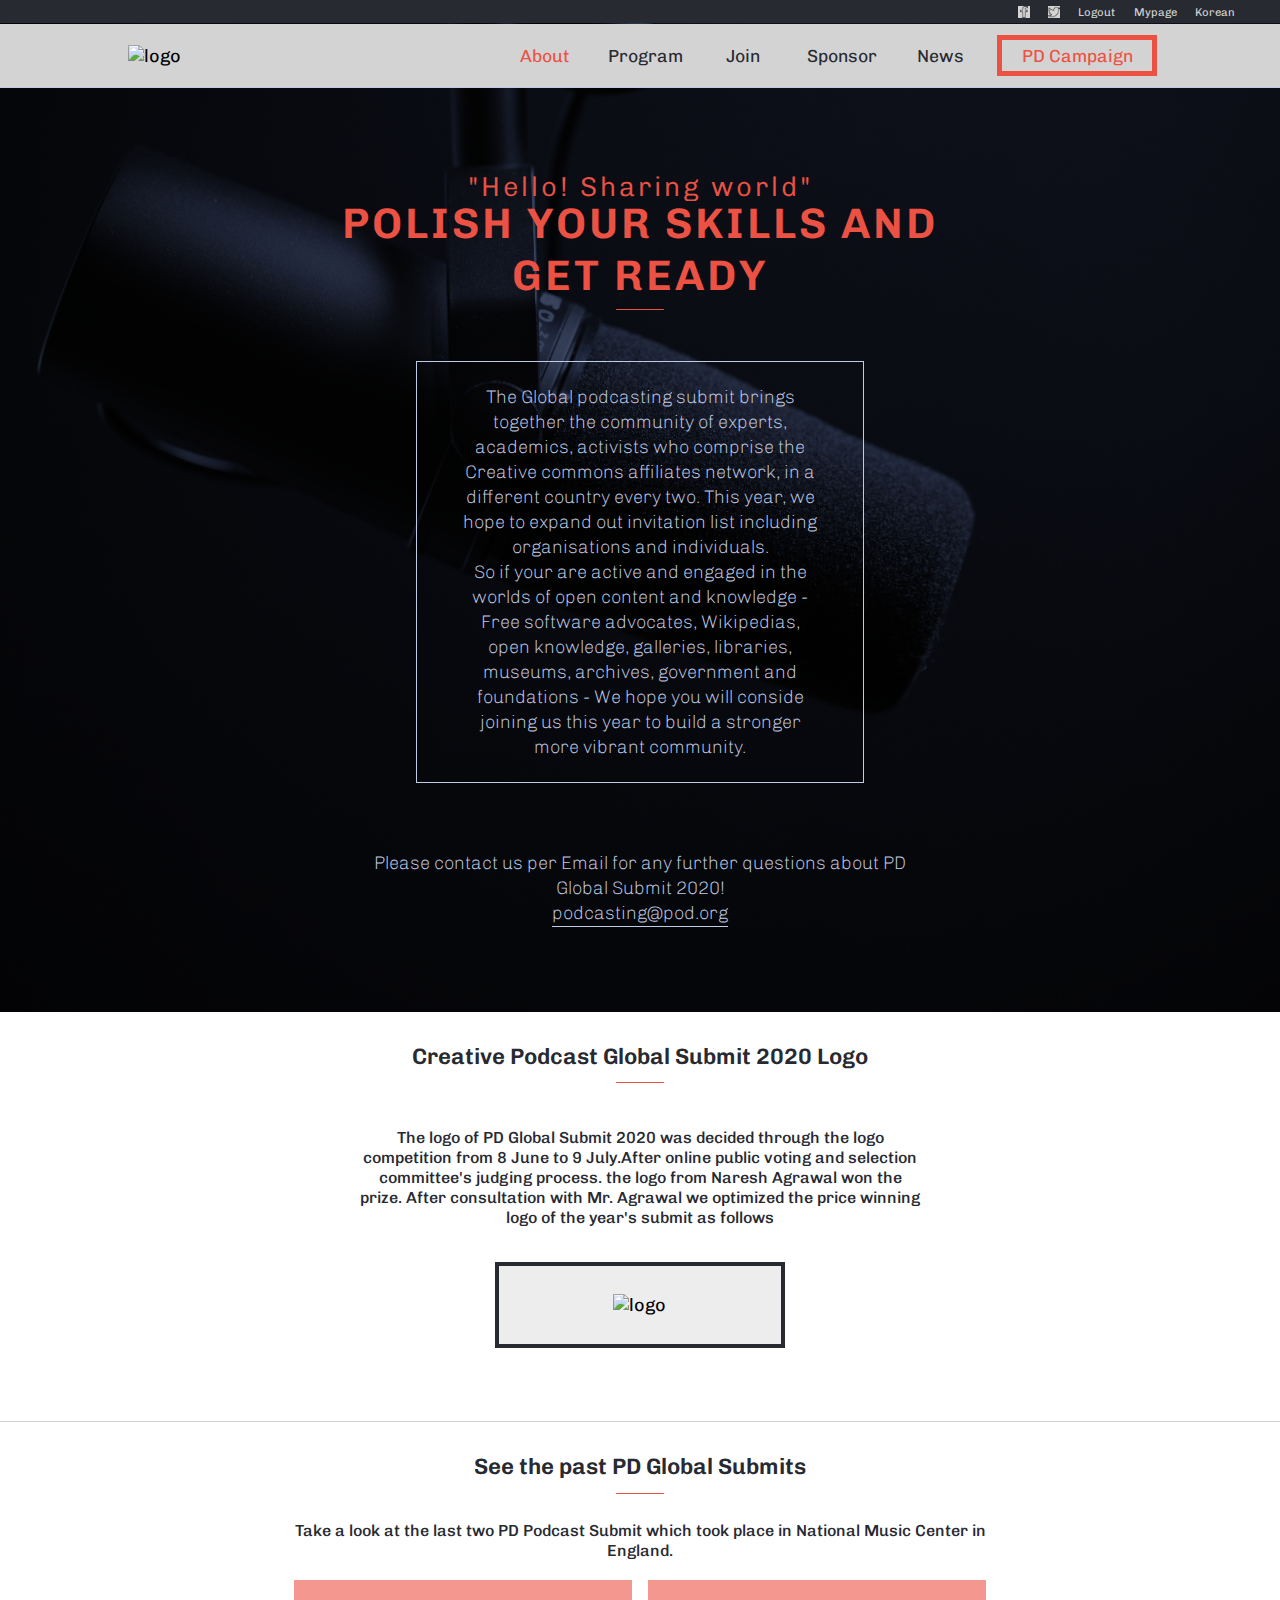
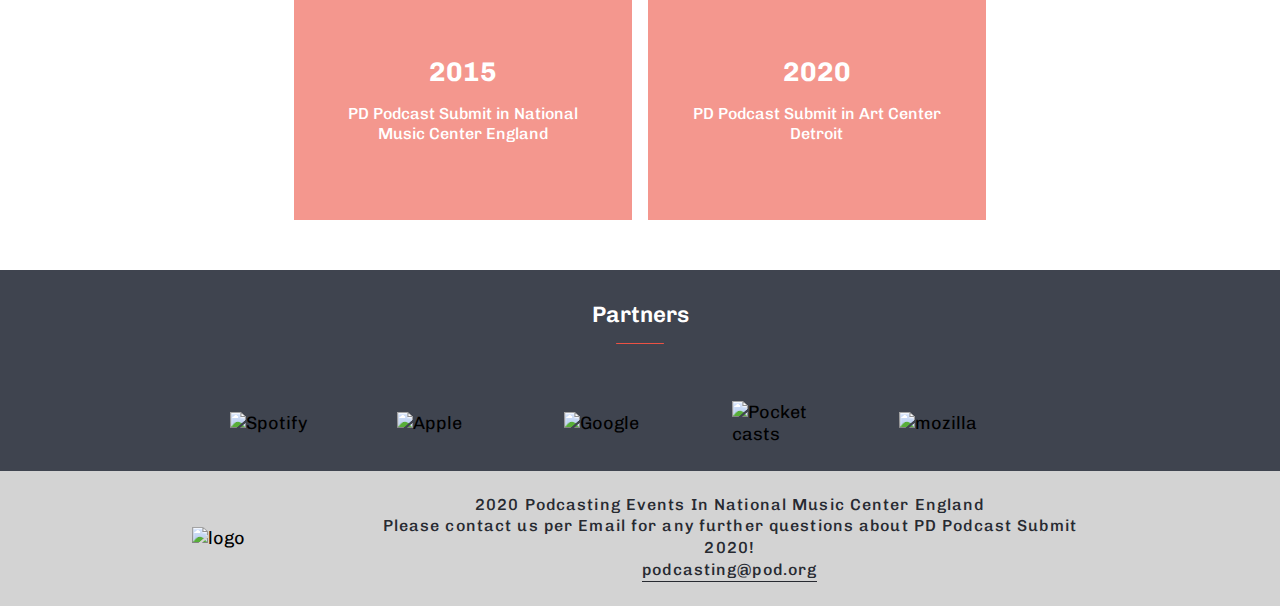
==== commit 572c48ef: "Merge pull request #3 from arabiu033/best_practices" ====
--- a/about.html
+++ b/about.html
@@ -4,11 +4,12 @@
   <meta charset="UTF-8">
   <meta http-equiv="X-UA-Compatible" content="IE=edge">
   <meta name="viewport" content="width=device-width, initial-scale=1.0">
+  <link rel="stylesheet" href="style.css">
   <link rel="stylesheet" href="about.css">
   <title>Capstone Project x01</title>
 </head>
 <body>
-        <header class="container c-flex">
+        <header class="container container-about c-flex">
           <div class="loggings desktop">
             <a href="#"><img src="./assets/desktop/facebook.png" alt="facebook"></a>
             <a href="#"><img src="./assets/desktop/twitter.png" alt="twitter"></a>
@@ -37,15 +38,15 @@
           </div>
           <section class="main c-flex">
             <div>
-            <h4 class="sharing">
+            <h4 class="sharing center">
               "Hello! Sharing world"
             </h4>
-            <h1>
+            <h1 class="center">
               POLISH YOUR SKILLS AND<span class="title-span"><br>GET READY</span>
             </h1>
             <hr>
             </div>
-            <p class="support">            
+            <p class="support center">            
               The Global podcasting submit brings together the community of experts,
               academics, activists who comprise the Creative commons affiliates network,
               in a different country every two. This year, we hope to expand out invitation
@@ -55,35 +56,35 @@
               a stronger more vibrant community.
               </span>
             </p>
-            <p>
+            <p class="center">
               Please contact us per Email for any further questions about PD Global Submit 2020!
               <br><span class="mail"><a href="#">podcasting@pod.org</a></span>
             </p>
           </section>
         </header>
 
-        <section class="programs c-flex">
+        <section class="programs-about c-flex">
           <div class="programs-header">
-            <h2>
+            <h2 class="center">
               Creative Podcast Global Submit 2020 Logo
             </h2>
             <hr>
           </div>
-          <p>
+          <p class="center">
             The logo of PD Global Submit 2020 was decided through the logo competition 
             from 8 June to 9 July.<span class="desktop">After online public voting and selection
             committee's judging process. the logo from Naresh Agrawal won the prize. After consultation
             with Mr. Agrawal we optimized the price winning logo of the year's submit as follows 
             </span>
           </p>
-          <div class="logo-feature">
+          <div class="logo-feature center">
             <img src="./assets/mobile/logo.svg" alt="logo">
           </div>
         </section>
 
-        <section class="speakers">
+        <section class="speakers-about c-flex">
           <div>
-            <h2 class="speakers-header">See the past PD Global Submits</h2>
+            <h2 class="speakers-about-header center">See the past PD Global Submits</h2>
             <hr>
           </div> 
           <p>Take a look at the last two PD Podcast Submit which took place in National Music Center in England.</p>
@@ -102,7 +103,7 @@
         <footer>
           <section class="upper c-flex">
             <div>
-              <h2 class="speakers-header">Partners</h2>
+              <h2 class="speakers-about-header">Partners</h2>
               <hr>
             </div>
             <div class="logos">
--- a/style.css
+++ b/style.css
@@ -0,0 +1,563 @@
+@import url("https://fonts.googleapis.com/css2?family=Chivo:wght@300;400;700;900&display=swap");
+
+:root {
+  --primary: #ec5244;
+  --text-color: #c2cbe5;
+  --primary-BG: #272a31;
+  --secondary-BG: #d3d3d3;
+  --white: #fff;
+}
+
+/* Reset for easy styling */
+* {
+  margin: 0;
+  padding: 0;
+  box-sizing: border-box;
+}
+
+a,
+ul,
+li {
+  text-decoration: none;
+  color: inherit;
+}
+
+ul,
+li {
+  list-style: none;
+}
+
+body {
+  font-family: Chivo, sans-serif;
+  font-size: 18px;
+}
+
+/* containers */
+
+.logos,
+.down,
+.navigator ul,
+.navigator div,
+.submit-pictures div {
+  display: flex;
+  align-items: center;
+  justify-content: center;
+}
+
+.c-flex,
+.speaker article,
+.navigator {
+  display: flex;
+  flex-direction: column;
+}
+
+.container-home {
+  background: 50%/cover no-repeat url(./assets/mobile/image-host.jpg), rgba(18, 23, 37, 0.9);
+}
+
+.container {
+  background-size: 100% 100%;
+  padding: 2rem;
+  background-blend-mode: overlay;
+  gap: 7rem;
+}
+
+.hambuger {
+  width: 32px;
+  height: 32px;
+}
+
+.links {
+  width: 78vw;
+  margin: 0 auto;
+  gap: 3vh;
+}
+
+.links h1,
+.programs-header h2,
+.speakers-header {
+  font-weight: 100;
+  font-size: 1.625rem;
+  line-height: 38px;
+  color: var(--primary);
+  text-align: center;
+}
+
+.links p {
+  font-size: 0.933rem;
+  font-weight: 100;
+  line-height: 25px;
+  color: var(--text-color);
+  text-align: center;
+  padding: 1rem;
+}
+
+.support {
+  border: 1px solid var(--text-color);
+}
+
+.companies {
+  display: flex;
+  flex-wrap: wrap;
+  align-items: baseline;
+  justify-content: space-between;
+}
+
+.spotify {
+  width: 17.2%;
+}
+
+.apple {
+  width: 14%;
+}
+
+.google {
+  width: 22.28%;
+}
+
+.pocket {
+  width: 23.5%;
+}
+
+.programs {
+  background: url(./assets/mobile/pattern-bg.png), rgba(39, 42, 49, 1);
+  padding: 5%;
+  gap: 3rem;
+}
+
+.programs p {
+  font-size: 60%;
+  font-weight: 600;
+  line-height: 18px;
+  color: var(--text-color);
+}
+
+.program {
+  display: grid;
+  grid-template: 1fr / 0.3fr 0.9fr 3fr;
+  justify-content: left;
+  align-items: center;
+  align-content: space-between;
+  padding: 5%;
+  gap: 1rem;
+  background-color: var(--primary-BG);
+  margin-bottom: 7%;
+}
+
+.ignite {
+  margin-bottom: 0;
+}
+
+.program > * {
+  display: inline;
+  flex: 1;
+}
+
+.program img {
+  width: 60px;
+  height: 60px;
+}
+
+hr {
+  margin: 2.5% auto;
+  width: 3rem;
+  height: 0.08rem;
+  border-radius: 16px;
+  background-color: var(--primary);
+  border: none;
+}
+
+.programs-header h2,
+.speakers-header {
+  color: var(--white);
+  font-weight: 500;
+  font-size: 1.5rem;
+}
+
+.speakers-header {
+  color: black;
+  font-weight: 600;
+}
+
+.program-list h2 {
+  color: var(--primary);
+  font-size: 1rem;
+  font-weight: 600;
+  margin-left: 3.5vw;
+}
+
+.programs .button {
+  padding: 7% 12%;
+  margin: 0 auto;
+  background-color: var(--primary);
+  border: none;
+  color: var(--white);
+  font-size: 1.1rem;
+  font-weight: 600;
+  margin-bottom: 8%;
+  cursor: pointer;
+}
+
+.speakers {
+  padding: 5%;
+  gap: 1rem;
+}
+
+.speaker {
+  padding: 2%;
+  display: flex;
+  gap: 5%;
+  margin-top: 5%;
+}
+
+.speaker article {
+  justify-content: flex-start;
+  align-items: flex-start;
+  gap: 2.5%;
+}
+
+.speaker img {
+  flex: 0;
+  width: 128px;
+  height: 128px;
+}
+
+.speaker-desc {
+  color: var(--primary-BG);
+  font-size: 0.72rem;
+  font-weight: 500;
+  line-height: 18px;
+}
+
+.speaker-field {
+  font-style: italic;
+  color: var(--primary);
+  font-size: 0.8rem;
+  font-weight: 500;
+  line-height: 18px;
+  letter-spacing: 2px;
+}
+
+.speaker-name {
+  font-size: 1.3rem;
+  font-weight: 600;
+}
+
+.upper {
+  background-color: #3f444f;
+  gap: 2rem;
+  padding: 8%;
+}
+
+.upper h2 {
+  color: var(--white);
+}
+
+.logos {
+  gap: 1rem;
+  flex-wrap: wrap;
+}
+
+.logos img {
+  width: 24%;
+}
+
+.down {
+  padding: 5% 10%;
+  gap: 7vw;
+  background-color: var(--secondary-BG);
+}
+
+.down img {
+  width: 30%;
+}
+
+.down p {
+  flex: 2;
+  font-size: 1rem;
+  font-weight: 500;
+  line-height: 18px;
+  letter-spacing: 0.07rem;
+  color: var(--primary-BG);
+}
+
+.navigator {
+  background-color: var(--primary-BG);
+  position: fixed;
+  top: 0;
+  right: 0;
+  bottom: 0;
+  left: 0;
+  max-width: 100vw;
+  max-height: 100vh;
+  gap: 1rem;
+  align-items: center;
+  padding: 8%;
+}
+
+.navigator button {
+  align-self: flex-end;
+  background-color: transparent;
+  color: var(--text-color);
+  border: none;
+  font-size: 2rem;
+}
+
+.navigator ul {
+  gap: 1rem;
+}
+
+.navigator li {
+  color: var(--text-color);
+  font-size: 2rem;
+  border-bottom: 1px solid var(--text-color);
+  width: 80vw;
+  padding: 3%;
+}
+
+.navigator div {
+  position: absolute;
+  bottom: 0;
+  height: 5rem;
+  width: 100vw;
+  background-color: var(--text-color);
+}
+
+.navigator hr {
+  width: 24vw;
+  height: 5px;
+}
+
+.desktop,
+.toggle-ON {
+  display: none;
+}
+
+@media screen and (min-width: 768px) {
+  .hambuger,
+  .exit-btn,
+  .navigator div,
+  .programs .button {
+    display: none;
+  }
+
+  .desktop,
+  .toggle-ON {
+    display: initial;
+  }
+
+  #pdc {
+    outline: 5px solid var(--primary);
+    padding: 5px 10px;
+    color: var(--primary);
+  }
+
+  .navigator {
+    background-color: rgba(211, 211, 211, 1);
+    position: absolute;
+    top: 24px;
+    max-height: 4rem;
+    flex-direction: row;
+    gap: 1.6rem;
+    justify-content: space-between;
+    display: flex;
+    padding: 0.5% 10%;
+    border-bottom: 1px solid var(--text-color);
+  }
+
+  .navigator ul {
+    display: grid;
+    grid-template: 1fr / repeat(5, 1fr) 2fr;
+    column-gap: 1.5rem;
+  }
+
+  .navigator li {
+    color: var(--primary-BG);
+    font-size: 1.1rem;
+    border-bottom: none;
+    width: initial;
+    text-align: center;
+  }
+
+  .container {
+    background: 50%/cover no-repeat url(./assets/desktop/image-host.jpg), rgba(18, 23, 37, 0.9);
+    background-size: 100% 100%;
+    padding: 4.5% 9%;
+    gap: 5rem;
+    margin-top: 4%;
+  }
+
+  .links {
+    width: 50vw;
+    margin: 0;
+    justify-content: flex-start;
+    align-items: flex-start;
+    gap: 5vh;
+    margin-top: 5rem;
+  }
+
+  .links h1 {
+    font-size: 3.675rem;
+    letter-spacing: 3px;
+    line-height: 59px;
+    text-align: left;
+    font-weight: 700;
+  }
+
+  .sharing {
+    color: var(--primary);
+    font-size: 2.2rem;
+    letter-spacing: 3px;
+    font-weight: 100;
+  }
+
+  .links p {
+    font-size: 1.033rem;
+    text-align: left;
+    padding: 1.4rem;
+  }
+
+  .mail {
+    padding-bottom: 2px;
+    border-bottom: 1px solid;
+  }
+
+  .support {
+    border: 1px solid var(--text-color);
+    width: 70%;
+  }
+
+  .btm-support {
+    padding: 0;
+    margin-top: -0.6rem;
+  }
+
+  .programs {
+    background: url(./assets/mobile/pattern-bg.png), rgba(39, 42, 49, 1);
+    padding: 1.8% 18%;
+  }
+
+  hr {
+    margin: 1.1% auto;
+  }
+
+  .program-list {
+    display: grid;
+    grid-template: 1fr / repeat(5, 1fr);
+    gap: 0.5%;
+  }
+
+  .program-list h2 {
+    margin-left: 0;
+  }
+
+  .programs p {
+    line-height: 24px;
+    text-align: center;
+    padding: 0 2%;
+    font-size: 80%;
+  }
+
+  .program {
+    grid-template: 1fr 1fr 2fr / 1fr;
+    align-content: center;
+    gap: 0;
+    background-color: rgba(39, 42, 49, 0.7);
+    text-align: center;
+  }
+
+  #see-the {
+    text-align: center;
+    margin-bottom: 5%;
+    letter-spacing: 1px;
+    font-size: 1.2rem;
+    width: fit-content;
+    align-self: center;
+    padding: 0;
+    font-weight: 500;
+  }
+
+  .program img {
+    width: 60px;
+    height: 60px;
+    margin: 0 auto;
+  }
+
+  .speakers {
+    padding: 5% 20%;
+    gap: 1rem;
+  }
+
+  .speakers-list {
+    display: grid;
+    grid-template-columns: 1fr 1fr;
+    column-gap: 5%;
+  }
+
+  .speaker-desc {
+    color: #3f444f;
+    font-size: 0.9rem;
+    letter-spacing: -1px;
+  }
+
+  .speaker-field {
+    font-size: 0.9rem;
+    line-height: 19px;
+    letter-spacing: 1px;
+  }
+
+  .upper {
+    gap: 3rem;
+    padding: 2% 18%;
+  }
+
+  .logos {
+    display: grid;
+    grid-template-columns: repeat(5, 1fr);
+  }
+
+  .logos img {
+    width: 60%;
+  }
+
+  .down {
+    padding: 2% 15%;
+    gap: 6vw;
+  }
+
+  .down img {
+    width: 12%;
+  }
+
+  .down div {
+    text-align: center;
+  }
+
+  .loggings {
+    background-color: var(--primary-BG);
+    display: flex;
+    align-items: center;
+    justify-content: flex-end;
+    gap: 1.15rem;
+    position: absolute;
+    top: 0;
+    left: 0;
+    right: 0;
+    padding: 0.05% 3.5%;
+  }
+
+  .loggings img {
+    width: 12px;
+    height: 12px;
+    background-color: var(--secondary-BG);
+  }
+
+  .loggings p {
+    color: var(--secondary-BG);
+    font-size: 0.7rem;
+  }
+
+  #about-color {
+    color: var(--primary);
+  }
+}
--- a/about.css
+++ b/about.css
@@ -1,57 +1,16 @@
-@import url("https://fonts.googleapis.com/css2?family=Chivo:wght@300;400;700;900&display=swap");
-
-:root {
-  --primary: #ec5244;
-  --text-color: #c2cbe5;
-  --primary-BG: #272a31;
-  --secondary-BG: #d3d3d3;
-  --white: #fff;
-}
-
-/* Reset for easy styling */
-* {
-  margin: 0;
-  padding: 0;
-  box-sizing: border-box;
-}
-
-a,
-ul,
-li {
-  text-decoration: none;
-  color: inherit;
-}
-
-ul,
-li {
-  list-style: none;
-}
-
-body {
-  font-family: Chivo, sans-serif;
-  font-size: 18px;
-}
-
-.c-flex {
-  display: flex;
-  flex-direction: column;
-}
-
-.container {
+.main h1,
+.sharing,
+.main p,
+.logo-feature,
+.programs-about p,
+.speakers-about p,
+.speakers-about-header,
+.center {
+  text-align: center;
+}
+
+.container-about {
   background: 50%/cover no-repeat url(./assets/mobile/leo-bg.jpg), rgba(18, 23, 37, 0.9);
-  background-repeat: no-repeat;
-  background-position: 100% 100%;
-  background-size: 100% 100%;
-  padding: 2rem;
-  background-blend-mode: overlay;
-  display: flex;
-  flex-direction: column;
-  gap: 6rem;
-}
-
-.hambuger {
-  width: 32px;
-  height: 32px;
 }
 
 .main {
@@ -65,14 +24,12 @@
   font-size: 1.625rem;
   line-height: 38px;
   color: var(--primary);
-  text-align: center;
 }
 
 .sharing {
   font-weight: 100;
   font-size: 1.2rem;
   color: var(--primary);
-  text-align: center;
   line-height: 22px;
 }
 
@@ -81,73 +38,40 @@
   font-weight: 100;
   line-height: 25px;
   color: var(--text-color);
-  text-align: center;
   padding: 1rem;
 }
 
-.support {
-  border: 1px solid var(--text-color);
-}
-
-.companies {
-  display: flex;
-  flex-wrap: wrap;
-  align-items: baseline;
-  justify-content: space-between;
-}
-
-.programs {
+.programs-about {
   padding: 5%;
   gap: 2.4rem;
   margin-bottom: 4%;
 }
 
-.programs p,
-.speakers p {
+.programs-about p,
+.speakers-about p {
   font-size: 1.2rem;
   font-weight: 500;
   line-height: 22px;
   color: var(--primary-BG);
-  text-align: center;
 }
 
 .logo-feature {
-  text-align: center;
   background-color: rgba(211, 211, 211, 0.4);
   padding: 5% 10%;
   outline: 4px solid var(--primary-BG);
 }
 
-hr {
-  margin: 2.5% auto;
-  width: 3rem;
-  height: 0.08rem;
-  border-radius: 16px;
-  background-color: var(--primary);
-  border: none;
-}
-
 .programs-header h2,
-.speakers-header {
+.speakers-about-header {
   color: var(--primary-BG);
   font-weight: 600;
   font-size: 1.4rem;
-  text-align: center;
   line-height: 38px;
 }
 
-.program-list h2 {
-  color: var(--primary);
-  font-size: 1rem;
-  font-weight: 600;
-  margin-left: 3.5vw;
-}
-
-.speakers {
+.speakers-about {
   border-top: 1px solid var(--secondary-BG);
   padding: 5%;
-  display: flex;
-  flex-direction: column;
   gap: 1.5rem;
 }
 
@@ -157,8 +81,6 @@
 }
 
 .submit-pictures div {
-  align-items: center;
-  justify-content: center;
   gap: 1rem;
   height: 15rem;
   color: var(--white);
@@ -179,148 +101,19 @@
 
 .submit1,
 .submit2 {
-  background-repeat: no-repeat;
-  background-position: 100% 100%;
   background-size: 100% 100%;
   padding: 2rem;
   background-blend-mode: overlay;
 }
 
-.upper {
-  background-color: #3f444f;
-  gap: 2rem;
-  padding: 5% 3%;
-}
-
-.logos {
-  display: flex;
-  align-items: center;
-  justify-content: center;
-  gap: 1rem;
-  flex-wrap: wrap;
-}
-
-.logos img {
-  width: 24%;
-}
-
-.down {
-  padding: 5% 10%;
-  display: flex;
-  align-items: center;
-  justify-content: center;
-  gap: 7vw;
-  background-color: var(--secondary-BG);
-}
-
-.down img {
-  width: 30%;
-}
-
-.down p {
-  flex: 2;
-  font-size: 1rem;
-  font-weight: 500;
-  line-height: 18px;
-  letter-spacing: 0.07rem;
-  color: var(--primary-BG);
-}
-
-.navigator {
-  background-color: var(--primary-BG);
-  position: fixed;
-  top: 0;
-  right: 0;
-  bottom: 0;
-  left: 0;
-  max-width: 100vw;
-  max-height: 100vh;
-  display: flex;
-  flex-direction: column;
-  gap: 1rem;
-  align-items: center;
-  padding: 8%;
-}
-
-.navigator button {
-  align-self: flex-end;
-  background-color: transparent;
-  color: var(--text-color);
-  border: none;
-  font-size: 2rem;
-}
-
-.navigator ul {
-  align-items: center;
-  justify-content: center;
-  gap: 1rem;
-}
-
-.navigator li {
-  color: var(--text-color);
-  font-size: 2rem;
-  border-bottom: 1px solid var(--text-color);
-  width: 80vw;
-  padding: 3%;
-}
-
-.navigator div {
-  position: absolute;
-  display: flex;
-  justify-content: center;
-  align-items: center;
-  bottom: 0;
-  height: 5rem;
-  width: 100vw;
-  background-color: var(--text-color);
-}
-
-.navigator hr {
-  width: 24vw;
-  height: 5px;
-}
-
-.desktop,
-.toggle-ON {
-  display: none;
-}
-
 @media screen and (min-width: 768px) {
-  .mobile,
-  .hambuger,
-  .exit-btn,
-  .navigator div,
-  .programs button {
+  .mobile {
     display: none;
-  }
-
-  .desktop,
-  .toggle-ON {
-    display: initial;
   }
 
   .mail {
     padding-bottom: 2px;
     border-bottom: 1px solid;
-  }
-
-  .navigator {
-    background-color: rgba(211, 211, 211, 1);
-    position: absolute;
-    top: 24px;
-    max-height: 4rem;
-    display: flex;
-    flex-direction: row;
-    gap: 1.6rem;
-    justify-content: space-between;
-    padding: 0.5% 10%;
-    border-bottom: 1px solid var(--text-color);
-  }
-
-  .navigator ul {
-    display: grid;
-    grid-template: 1fr / repeat(5, 1fr) 2fr;
-    column-gap: 1.5rem;
   }
 
   .navigator li {
@@ -340,11 +133,9 @@
 
   .container {
     background: 50%/cover no-repeat url(./assets/desktop/bg2.jpg), rgba(18, 23, 37, 0.9);
-    background-repeat: no-repeat;
-    background-position: 50% 50%;
-    background-size: 100% 100%;
     padding: 5% 11%;
     gap: 0;
+    margin-top: 0;
   }
 
   .title-span {
@@ -363,7 +154,6 @@
     font-size: 2.675rem;
     letter-spacing: 3px;
     line-height: 52px;
-    text-align: center;
     font-weight: 600;
   }
 
@@ -383,26 +173,22 @@
     width: 70%;
   }
 
-  hr {
-    margin: 1.1% auto;
-  }
-
-  .programs {
+  .programs-about {
     padding: 2% 28%;
   }
 
-  .programs p,
-  .speakers p {
+  .programs-about p,
+  .speakers-about p {
     font-size: 1rem;
     line-height: 20px;
   }
 
   .logo-feature {
     width: 50%;
-    align-self: center;
-  }
-
-  .speakers {
+    margin: 0 auto;
+  }
+
+  .speakers-about {
     gap: 1.2rem;
     padding: 2% 23%;
   }
@@ -412,59 +198,4 @@
     grid-template: 1fr / 1fr 1fr;
     margin-bottom: 1.5rem;
   }
-
-  .upper {
-    gap: 3rem;
-    padding: 2% 18%;
-  }
-
-  .logos {
-    display: grid;
-    grid-template-columns: repeat(5, 1fr);
-  }
-
-  .logos img {
-    width: 60%;
-  }
-
-  .down {
-    padding: 2% 15%;
-    gap: 6vw;
-  }
-
-  .down img {
-    width: 12%;
-  }
-
-  .down div {
-    text-align: center;
-  }
-
-  .loggings {
-    background-color: var(--primary-BG);
-    display: flex;
-    align-items: center;
-    justify-content: flex-end;
-    gap: 1.15rem;
-    position: absolute;
-    top: 0;
-    left: 0;
-    right: 0;
-    padding: 0.05% 3.5%;
-  }
-
-  .loggings img {
-    width: 13px;
-    height: 13px;
-    background-color: var(--secondary-BG);
-  }
-
-  .loggings p {
-    color: var(--secondary-BG);
-    font-size: 0.8rem;
-  }
-
-  #about-color {
-    color: var(--primary);
-  }
-}
+}
